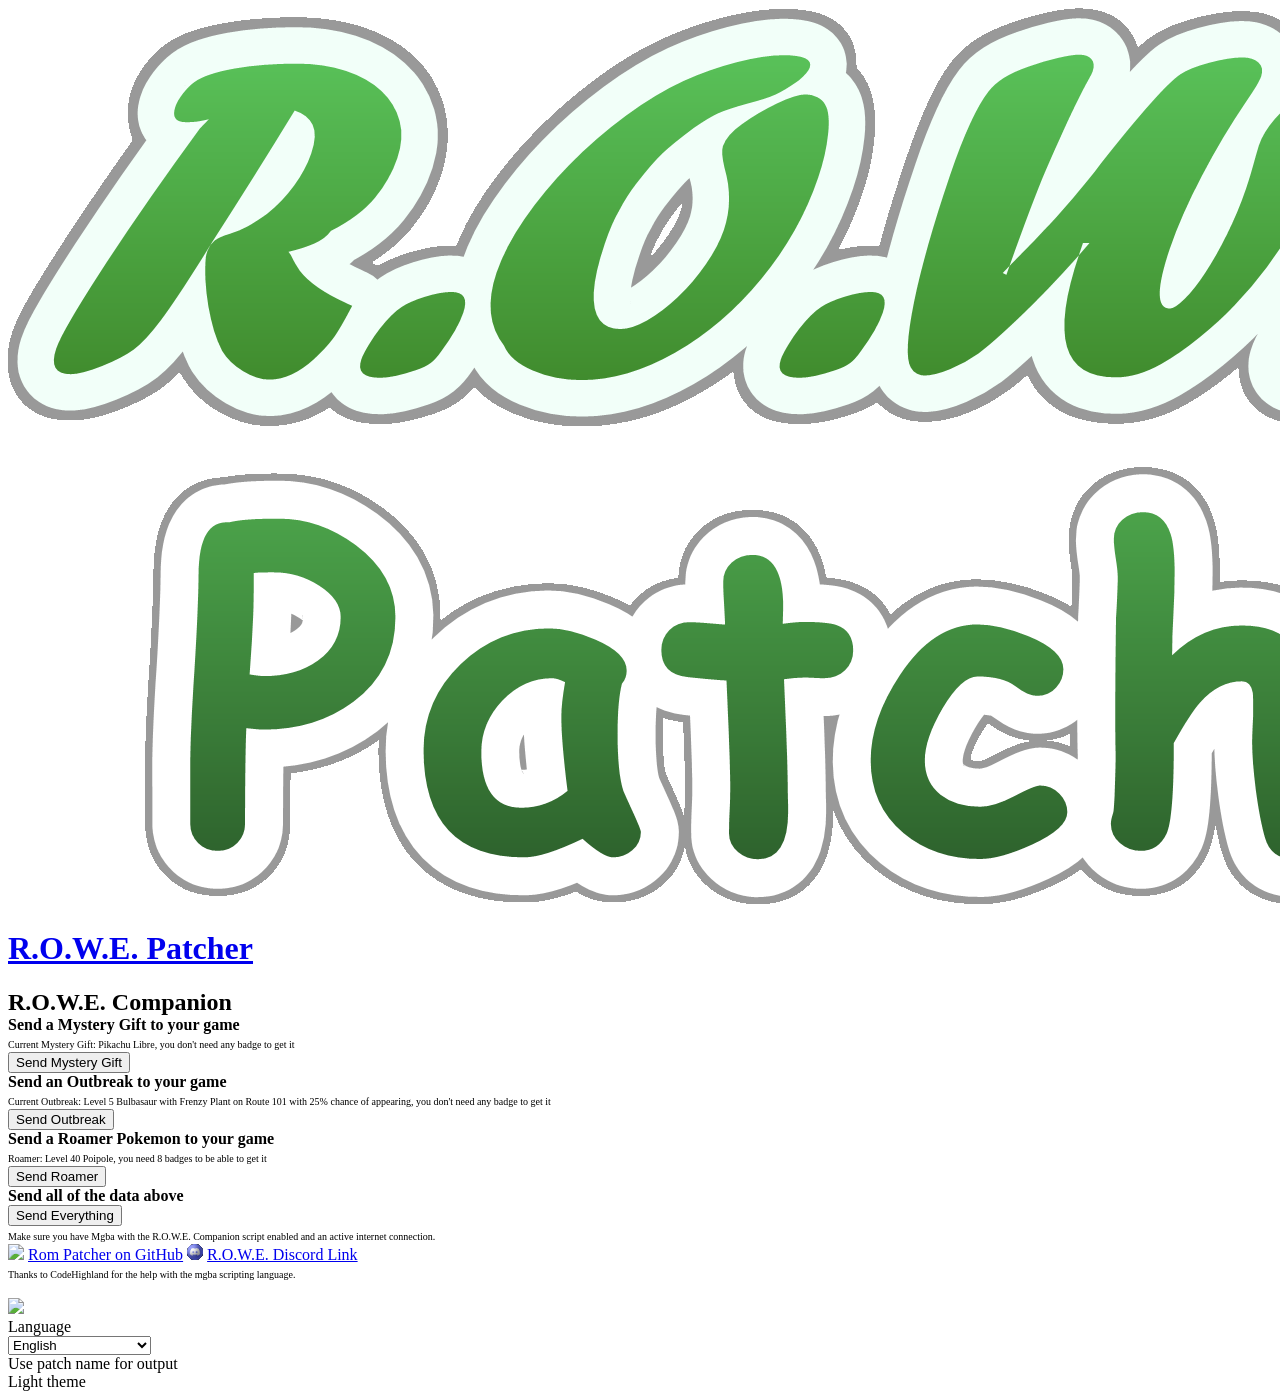
==== companion.html @ 6e7fcacf "space fixes" ====
<!DOCTYPE html>
<html translate="no">
<head>
	<title>Mystery Gift - R.O.W.E. Patcher</title>
	<meta http-equiv="content-Type" content="text/html; charset=UTF-8"/>
	<meta name="description" content="An online web-based ROM patcher. Supported formats: IPS, BPS, UPS, APS, RUP, PPF and xdelta."/>
	<meta name="keywords" content="ips,ups,aps,bps,rup,ninja,ppf,xdelta,patcher,online,html5,web,rom,patch,hack,translation"/>
	<meta name="viewport" content="width=device-width, initial-scale=1.0, maximum-scale=1.0, user-scalable=0"/>
	<link rel="manifest" href="./manifest.json"/>
	<link rel="shortcut icon" href="./style/app_icon_16.png" type="image/png" sizes="16x16"/>
	<link rel="shortcut icon" href="./style/app_icon_192.png" type="image/png" sizes="192x192"/>
	<!-- iOS icons -->
	<link rel="apple-touch-icon" sizes="57x57" href="./style/app_icon_114.png" />
	<link rel="apple-touch-icon" sizes="114x114" href="./style/app_icon_114.png" />
	<link rel="apple-touch-icon" sizes="72x72" href="./style/app_icon_144.png" />
	<link rel="apple-touch-icon" sizes="144x144" href="./style/app_icon_144.png" />
	<link rel="apple-touch-icon" href="./style/app_icon_192.png" />

	<!-- cache -->
	<meta http-equiv="Cache-Control" content="no-cache, no-store, must-revalidate" />
	<meta http-equiv="Pragma" content="no-cache" />
	<meta http-equiv="Expires" content="0" />

	<!-- social network metatags -->	
	<meta name="twitter:site" content="@marc_robledo">
	<meta name="twitter:creator" content="@marc_robledo">
	<meta name="twitter:domain" content="marcrobledo.com">
	<meta property="og:title" content="Rom Patcher JS">
	<meta name="twitter:title" content="Rom Patcher JS">
	<meta name="twitter:description" content="An online web-based ROM patcher. Supported formats: IPS, BPS, UPS, APS, RUP, PPF and xdelta.">
	<meta property="og:image" content="https://www.marcrobledo.com/RomPatcher.js/style/thumbnail.jpg">
	<meta name="twitter:image" content="https://www.marcrobledo.com/RomPatcher.js/style/thumbnail.jpg">
	<meta name="twitter:card" content="photo">

	<link type="text/css" rel="stylesheet" href="./style/RomPatcher.css" media="all"/>
	<script type="text/javascript" src="./js/zip.js/zip.js"></script>
</head>
<body><div id="column">


<!-- HEADER -->
<a href="./index.html">
	<header><img src="./style/rowe_patcher.png"/><h1>R.O.W.E. Patcher</h1></header>
</a>

<!-- APP -->
<div id="wrapper">
	<div id="tab0" class="tab">
		<font size="5"><strong>R.O.W.E. Companion</strong></font></br>
		<font size="3"><strong>Send a Mystery Gift to your game</strong></font></br>
		<font size="1">Current Mystery Gift: Pikachu Libre, you don't need any badge to get it</font></br>
		<button type="button" onclick="SendMysteryGiftData()">Send Mystery Gift</button></br>
		<font size="3"><strong>Send an Outbreak to your game</strong></font></br>
		<font size="1">Current Outbreak: Level 5 Bulbasaur with Frenzy Plant on Route 101 with 25% chance of appearing, you don't need any badge to get it</font></br>
		<button type="button" onclick="SendOutbreakData()">Send Outbreak</button></br>
		<font size="3"><strong>Send a Roamer Pokemon to your game</strong></font></br>
		<font size="1">Roamer: Level 40 Poipole, you need 8 badges to be able to get it</font></br>
		<button type="button" onclick="SendRoamerData()">Send Roamer</button></br>
		<font size="3"><strong>Send all of the data above</strong></font></br>
		<button type="button" onclick="SendEverything()">Send Everything</button></br>
		<font size="1">Make sure you have Mgba with the R.O.W.E. Companion script enabled and an active internet connection.</font>
	</div>
	
	<script>
		url_message = "ws://127.0.0.1:8888/"
		// Mystery Gift
		mysterygiftnumber = 13
		mystery_message   = "mysterygift"+mysterygiftnumber+"receivedmysterygift"
		// Outbreak
		outbreak_species     = 1   // Bulbasaur
		outbreak_mapNum      = 16  // Route 101
		outbreak_mapGroup    = 0   //
		outbreak_move        = 338 // Frenzy Plant
		outbreak_probability = 25  // 10% chances
		outbreak_level       = 5   // scaled level
		outbreak_badges      = 0   // No Badges needed
		outbreak_message     = "outbreakspecies"+outbreak_species+"outbreakmapnum"+outbreak_mapNum+"outbreakmapgroup"+outbreak_mapGroup+"outbreakmove1"+outbreak_move+"outbreakprobability"+outbreak_probability+"outbreaklevel"+outbreak_level+"outbreakbadges"+outbreak_badges+"receivedoutbreak"
		// Roamer
		roamer_species     = 803 // Poipole
		roamer_num         = 1   // First Roamer
		roamer_level       = 40  // Level 45
		roamer_badges      = 8   // 8 Badges needed
		roamer_message     = "roamerspecies"+roamer_species+"roamerlevel"+roamer_level+"roamernum"+roamer_num+"roamerbadges"+roamer_badges+"receivedroamer"

        function SendMysteryGiftData() {
			if ("WebSocket" in window) {
				var socket = new WebSocket(url);
				url = url_message+mystery_message;
				var socket = new WebSocket(url);
				socket.close();
				alert("The Mystery Gift was successfully sent!");
			} else {
				// The browser doesn't support WebSocket
				alert("Your Browser is not supported try another one!");
			}
        }
		function SendOutbreakData() {
			if ("WebSocket" in window) {
				//Outbreak Data
				url = url_message+outbreak_message;
				var socket = new WebSocket(url);
				socket.close();
				alert("The Outbreak data was successfully sent!");
			} else {
				// The browser doesn't support WebSocket
				alert("Your Browser is not supported try another one!");
			}
		}
		function SendRoamerData() {
			if ("WebSocket" in window) {
				//Roamer Data
				url = url_message+roamer_message;
				var socket = new WebSocket(url);
				socket.close();
				alert("The Roamer data was successfully sent!");
			} else {
				// The browser doesn't support WebSocket
				alert("Your Browser is not supported try another one!");
			}
        }
		function SendEverything() {
			if ("WebSocket" in window) {
				//Send Everything for people with wonky firewalls
				url = url_message+mystery_message+roamer_message+outbreak_message;
				var socket = new WebSocket(url);
				socket.close();
				alert("Everything was successfully sent!");
			} else {
				// The browser doesn't support WebSocket
				alert("Your Browser is not supported try another one!");
			}
        }
    </script>
</div>


<!-- FOOTER -->
<footer>
	<img src="style/icon_github.svg" class="icon github" /> <a href="https://github.com/marcrobledo/RomPatcher.js/" target="_blank">Rom Patcher on GitHub</a>
	<img src="style/discord_icon.png" class="icon discord" /> <a href="https://discord.gg/dsfgNP4b9a" target="_blank" rel="nofollow">R.O.W.E. Discord Link</a><br>
	<font size="1">Thanks to CodeHighland for the help with the mgba scripting language.</font>
</footer>

</div>


<!-- SETTINGS DIALOG -->
<div id="dialog-backdrop">
	<div id="zip-dialog" class="dialog">
		<div id="zip-dialog-message" class="text-center"></div>
		<ul id="zip-dialog-file-list"></ul>
	</div>

	<div id="settings-dialog" class="dialog">
		<div class="text-right m-b"><img id="settings-close-dialog" src="style/icon_close.svg" /></div>

		<div class="row m-b">
			<div class="leftcol"><label for="select-language">Language</label></div>
			<div class="rightcol text-right">
				<select id="select-language" class="enabled w100">
					<option value="en">English</option>
					<option value="fr">Français</option>
					<option value="de">Deutsch</option>
					<option value="es">Español</option>
					<option value="nl">Nederlands</option>
					<option value="sv">Svenska</option>
					<option value="ca">Català</option>
					<option value="ca-va">Valencià</option>
					<option value="pt-br">Português Brasileiro</option>
					<option value="ru">Russian</option>
					<option value="ja">日本語</option>
					<option value="zh-cn">中文（简体）</option>
				</select>
			</div>
		</div>

		<div class="row m-b">
			<div class="leftcol-lg"><label data-localize="alternate_output_name">Use patch name for output</label></div>
			<div class="rightcol-lg text-right"><span id="switch-output-name" class="switch enabled"></span></div>
		</div>

		<div class="row m-b">
			<div class="leftcol-lg"><label data-localize="light_theme">Light theme</label></div>
			<div class="rightcol-lg text-right"><span id="switch-theme" class="switch disabled"></span></div>
		</div>
	</div>
</div>
</body></html>
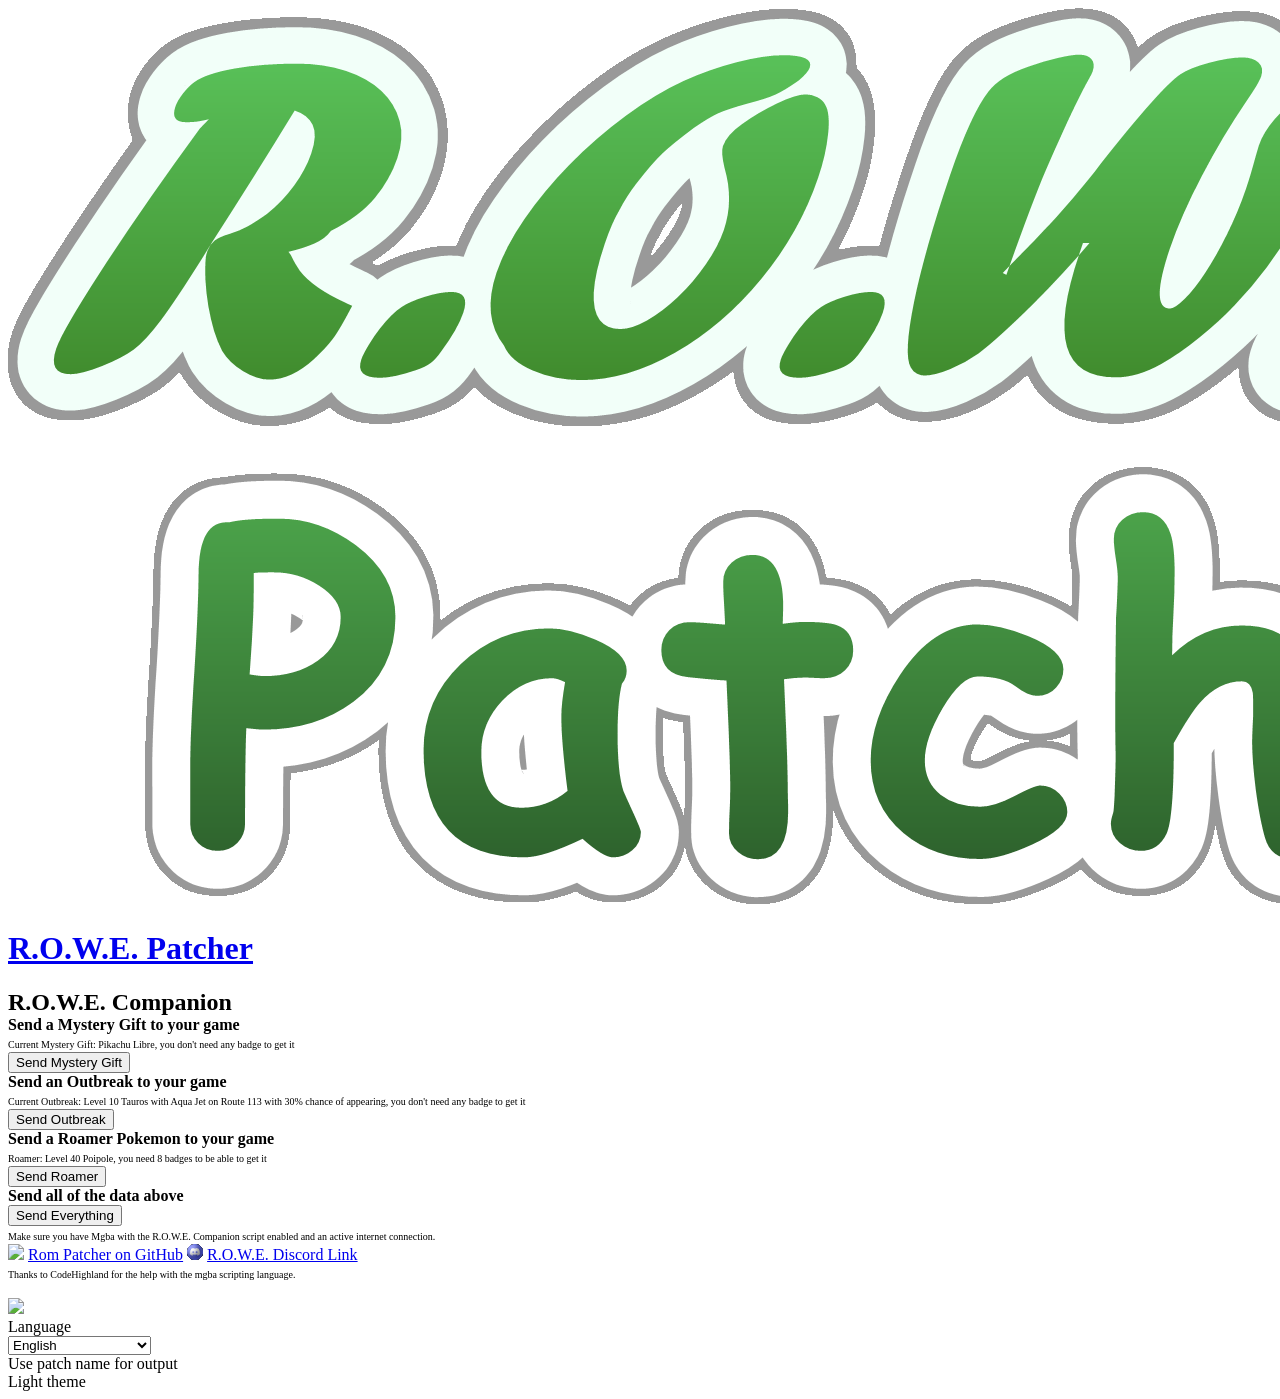
==== commit e9ecbf50: "New Outbreak" ====
--- a/companion.html
+++ b/companion.html
@@ -51,7 +51,7 @@
 		<font size="1">Current Mystery Gift: Pikachu Libre, you don't need any badge to get it</font></br>
 		<button type="button" onclick="SendMysteryGiftData()">Send Mystery Gift</button></br>
 		<font size="3"><strong>Send an Outbreak to your game</strong></font></br>
-		<font size="1">Current Outbreak: Level 5 Bulbasaur with Frenzy Plant on Route 101 with 25% chance of appearing, you don't need any badge to get it</font></br>
+		<font size="1">Current Outbreak: Level 10 Tauros with Aqua Jet on Route 113 with 30% chance of appearing, you don't need any badge to get it</font></br>
 		<button type="button" onclick="SendOutbreakData()">Send Outbreak</button></br>
 		<font size="3"><strong>Send a Roamer Pokemon to your game</strong></font></br>
 		<font size="1">Roamer: Level 40 Poipole, you need 8 badges to be able to get it</font></br>
@@ -67,12 +67,12 @@
 		mysterygiftnumber = 13
 		mystery_message   = "mysterygift"+mysterygiftnumber+"receivedmysterygift"
 		// Outbreak
-		outbreak_species     = 1   // Bulbasaur
-		outbreak_mapNum      = 16  // Route 101
+		outbreak_species     = 128 // Tauros
+		outbreak_mapNum      = 28  // Route 113
 		outbreak_mapGroup    = 0   //
-		outbreak_move        = 338 // Frenzy Plant
-		outbreak_probability = 25  // 10% chances
-		outbreak_level       = 5   // scaled level
+		outbreak_move        = 453 // Aqua Jet
+		outbreak_probability = 30  // 30% chances
+		outbreak_level       = 10  // scaled level
 		outbreak_badges      = 0   // No Badges needed
 		outbreak_message     = "outbreakspecies"+outbreak_species+"outbreakmapnum"+outbreak_mapNum+"outbreakmapgroup"+outbreak_mapGroup+"outbreakmove1"+outbreak_move+"outbreakprobability"+outbreak_probability+"outbreaklevel"+outbreak_level+"outbreakbadges"+outbreak_badges+"receivedoutbreak"
 		// Roamer
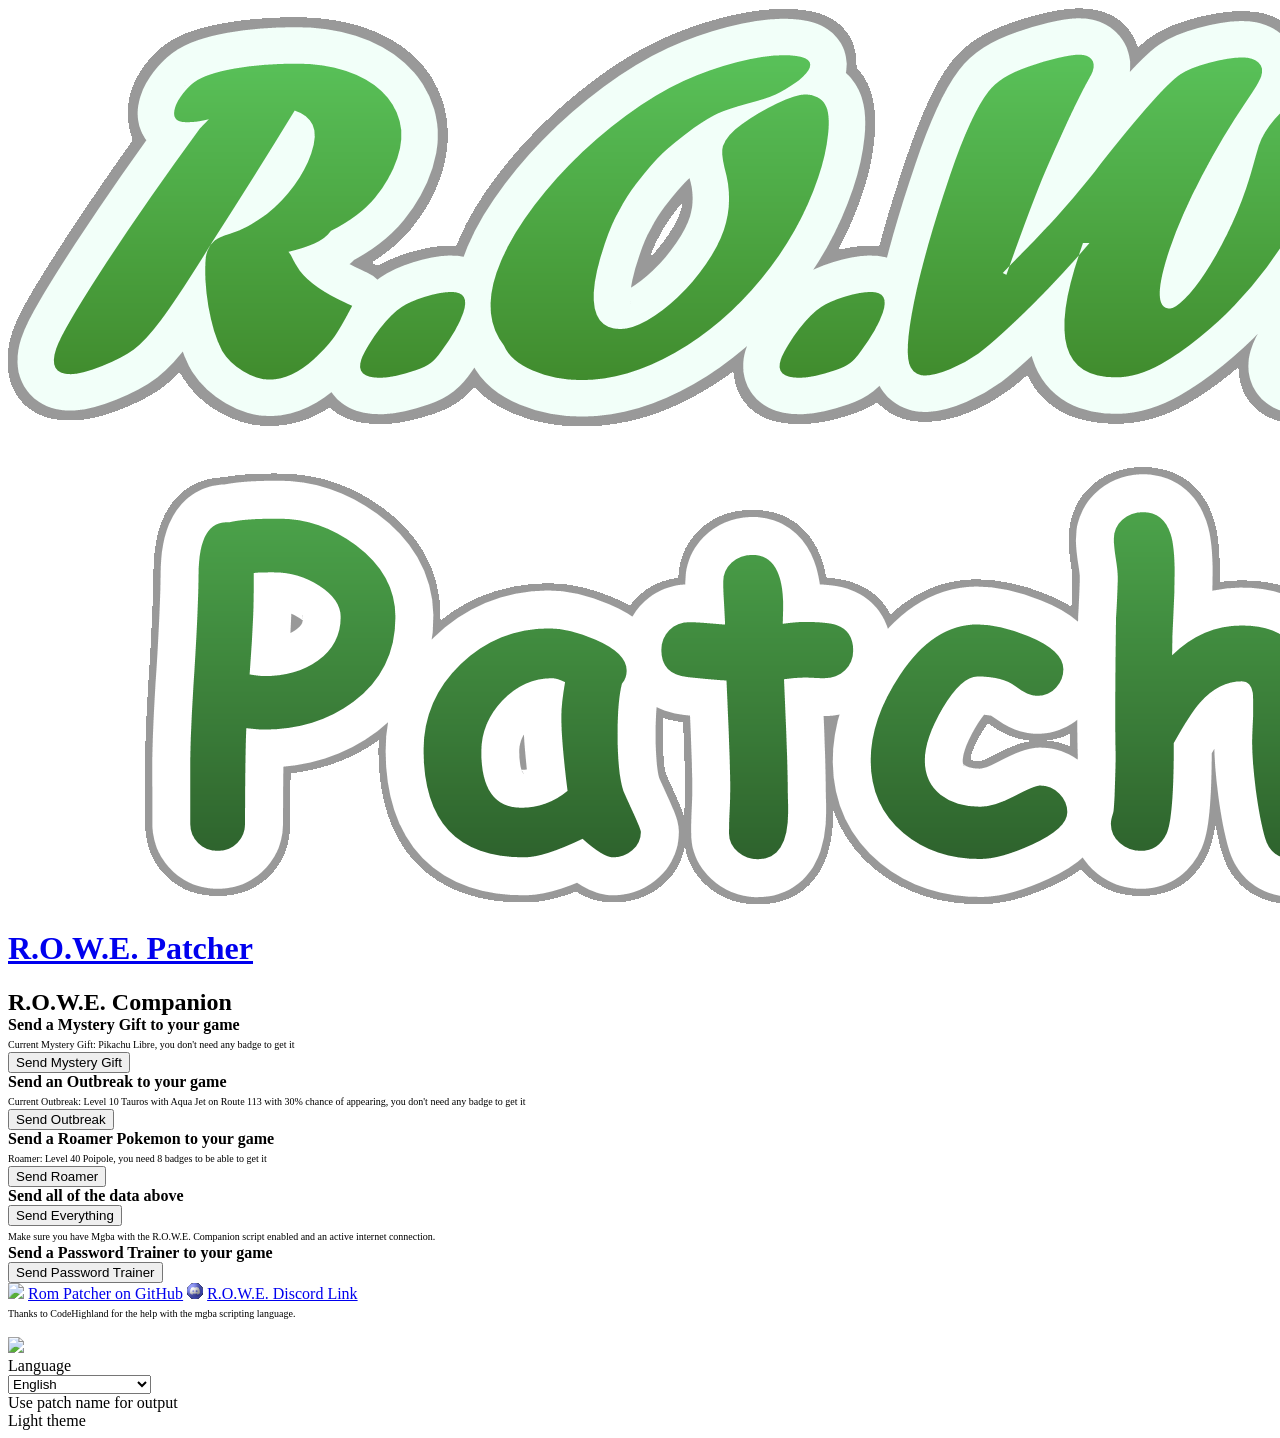
==== commit 1e5be477: "Update 1.9.2 beta + Companion 1.2 update" ====
--- a/companion.html
+++ b/companion.html
@@ -58,7 +58,9 @@
 		<button type="button" onclick="SendRoamerData()">Send Roamer</button></br>
 		<font size="3"><strong>Send all of the data above</strong></font></br>
 		<button type="button" onclick="SendEverything()">Send Everything</button></br>
-		<font size="1">Make sure you have Mgba with the R.O.W.E. Companion script enabled and an active internet connection.</font>
+		<font size="1">Make sure you have Mgba with the R.O.W.E. Companion script enabled and an active internet connection.</font></br>
+		<font size="3"><strong>Send a Password Trainer to your game</strong></font></br>
+		<button type="button" onclick="SendPasswordTrainerData()">Send Password Trainer</button></br>
 	</div>
 	
 	<script>
@@ -118,6 +120,102 @@
 				alert("Your Browser is not supported try another one!");
 			}
         }
+		function SendPasswordTrainerData() {
+		if ("WebSocket" in window) {
+			//Trainer Data
+			let trainerpassword     = prompt("Please enter the password", "Trainer Password");
+			var fulltrainerpassword = trainerpassword.split('-');
+			var trainerpassword1    = fulltrainerpassword[0];
+			var trainerpassword2    = fulltrainerpassword[1];
+			var trainerpassword3    = fulltrainerpassword[2];
+			var trainerpassword4    = fulltrainerpassword[3];
+			var trainerpassword5    = fulltrainerpassword[4];
+			var trainerpassword6    = fulltrainerpassword[5];
+			var trainerpassword7    = fulltrainerpassword[6];
+			var trainerpassword8    = fulltrainerpassword[7];
+			var trainerpassword9    = fulltrainerpassword[8];
+			var trainerpassword10   = fulltrainerpassword[9];
+			var trainerpassword11   = fulltrainerpassword[10];
+			var trainerpassword12   = fulltrainerpassword[11];
+			var trainerpassword13   = fulltrainerpassword[12];
+			var trainerpassword14   = fulltrainerpassword[13];
+			var trainerpassword15   = fulltrainerpassword[14];
+			var trainerpassword16   = fulltrainerpassword[15];
+			var trainerpassword17   = fulltrainerpassword[16];
+			var trainerpassword18   = fulltrainerpassword[17];
+			var trainerpassword19   = fulltrainerpassword[18];
+			var trainerpassword20   = fulltrainerpassword[19];
+			var trainerpassword21   = fulltrainerpassword[20];
+			var trainerpassword22   = fulltrainerpassword[21];
+			var trainerpassword23   = fulltrainerpassword[22];
+			var trainerpassword24   = fulltrainerpassword[23];
+			var trainerpassword25   = fulltrainerpassword[24];
+			var trainerpassword26   = fulltrainerpassword[25];
+			var trainerpassword27   = fulltrainerpassword[26];
+			var trainerpassword28   = fulltrainerpassword[27];
+			var trainerpassword29   = fulltrainerpassword[28];
+			var trainerpassword30   = fulltrainerpassword[29];
+			var trainerpassword31   = fulltrainerpassword[30];
+			var trainerpassword32   = fulltrainerpassword[31];
+			var trainerpassword33   = fulltrainerpassword[32];
+			var trainerpassword34   = fulltrainerpassword[33];
+			var trainerpassword35   = fulltrainerpassword[34];
+			var trainerpassword36   = fulltrainerpassword[35];
+			var trainerpassword37   = fulltrainerpassword[36];
+			var trainerpassword38   = fulltrainerpassword[37];
+			var trainerpassword39   = fulltrainerpassword[38];
+			if (trainerpassword1 != null) {
+				trainerpassword_message = 
+				"psswdval1trainer"+trainerpassword1+
+				"psswdval2trainer"+trainerpassword2+
+				"psswdval3trainer"+trainerpassword3+
+				"psswdval4trainer"+trainerpassword4+
+				"psswdval5trainer"+trainerpassword5+
+				"psswdval6trainer"+trainerpassword6+
+				"psswdval7trainer"+trainerpassword7+
+				"psswdval8trainer"+trainerpassword8+
+				"psswdval9trainer"+trainerpassword9+
+				"psswdval10trainer"+trainerpassword10+
+				"psswdval11trainer"+trainerpassword11+
+				"psswdval12trainer"+trainerpassword12+
+				"psswdval13trainer"+trainerpassword13+
+				"psswdval14trainer"+trainerpassword14+
+				"psswdval15trainer"+trainerpassword15+
+				"psswdval16trainer"+trainerpassword16+
+				"psswdval17trainer"+trainerpassword17+
+				"psswdval18trainer"+trainerpassword18+
+				"psswdval19trainer"+trainerpassword19+
+				"psswdval20trainer"+trainerpassword20+
+				"psswdval21trainer"+trainerpassword21+
+				"psswdval22trainer"+trainerpassword22+
+				"psswdval23trainer"+trainerpassword23+
+				"psswdval24trainer"+trainerpassword24+
+				"psswdval25trainer"+trainerpassword25+
+				"psswdval26trainer"+trainerpassword26+
+				"psswdval27trainer"+trainerpassword27+
+				"psswdval28trainer"+trainerpassword28+
+				"psswdval29trainer"+trainerpassword29+
+				"psswdval30trainer"+trainerpassword30+
+				"psswdval31trainer"+trainerpassword31+
+				"psswdval32trainer"+trainerpassword32+
+				"psswdval33trainer"+trainerpassword33+
+				"psswdval34trainer"+trainerpassword34+
+				"psswdval35trainer"+trainerpassword35+
+				"psswdval36trainer"+trainerpassword36+
+				"psswdval37trainer"+trainerpassword37+
+				"psswdval38trainer"+trainerpassword38+
+				"psswdval39trainer"+trainerpassword39+
+				"receivedtrainerpassword"
+				url = url_message+trainerpassword_message;
+				var socket = new WebSocket(url);
+				socket.close();
+				alert("The Trainer data was successfully sent!");
+			}
+			} else {
+				// The browser doesn't support WebSocket
+				alert("Your Browser is not supported try another one!");
+			}
+		}
 		function SendEverything() {
 			if ("WebSocket" in window) {
 				//Send Everything for people with wonky firewalls
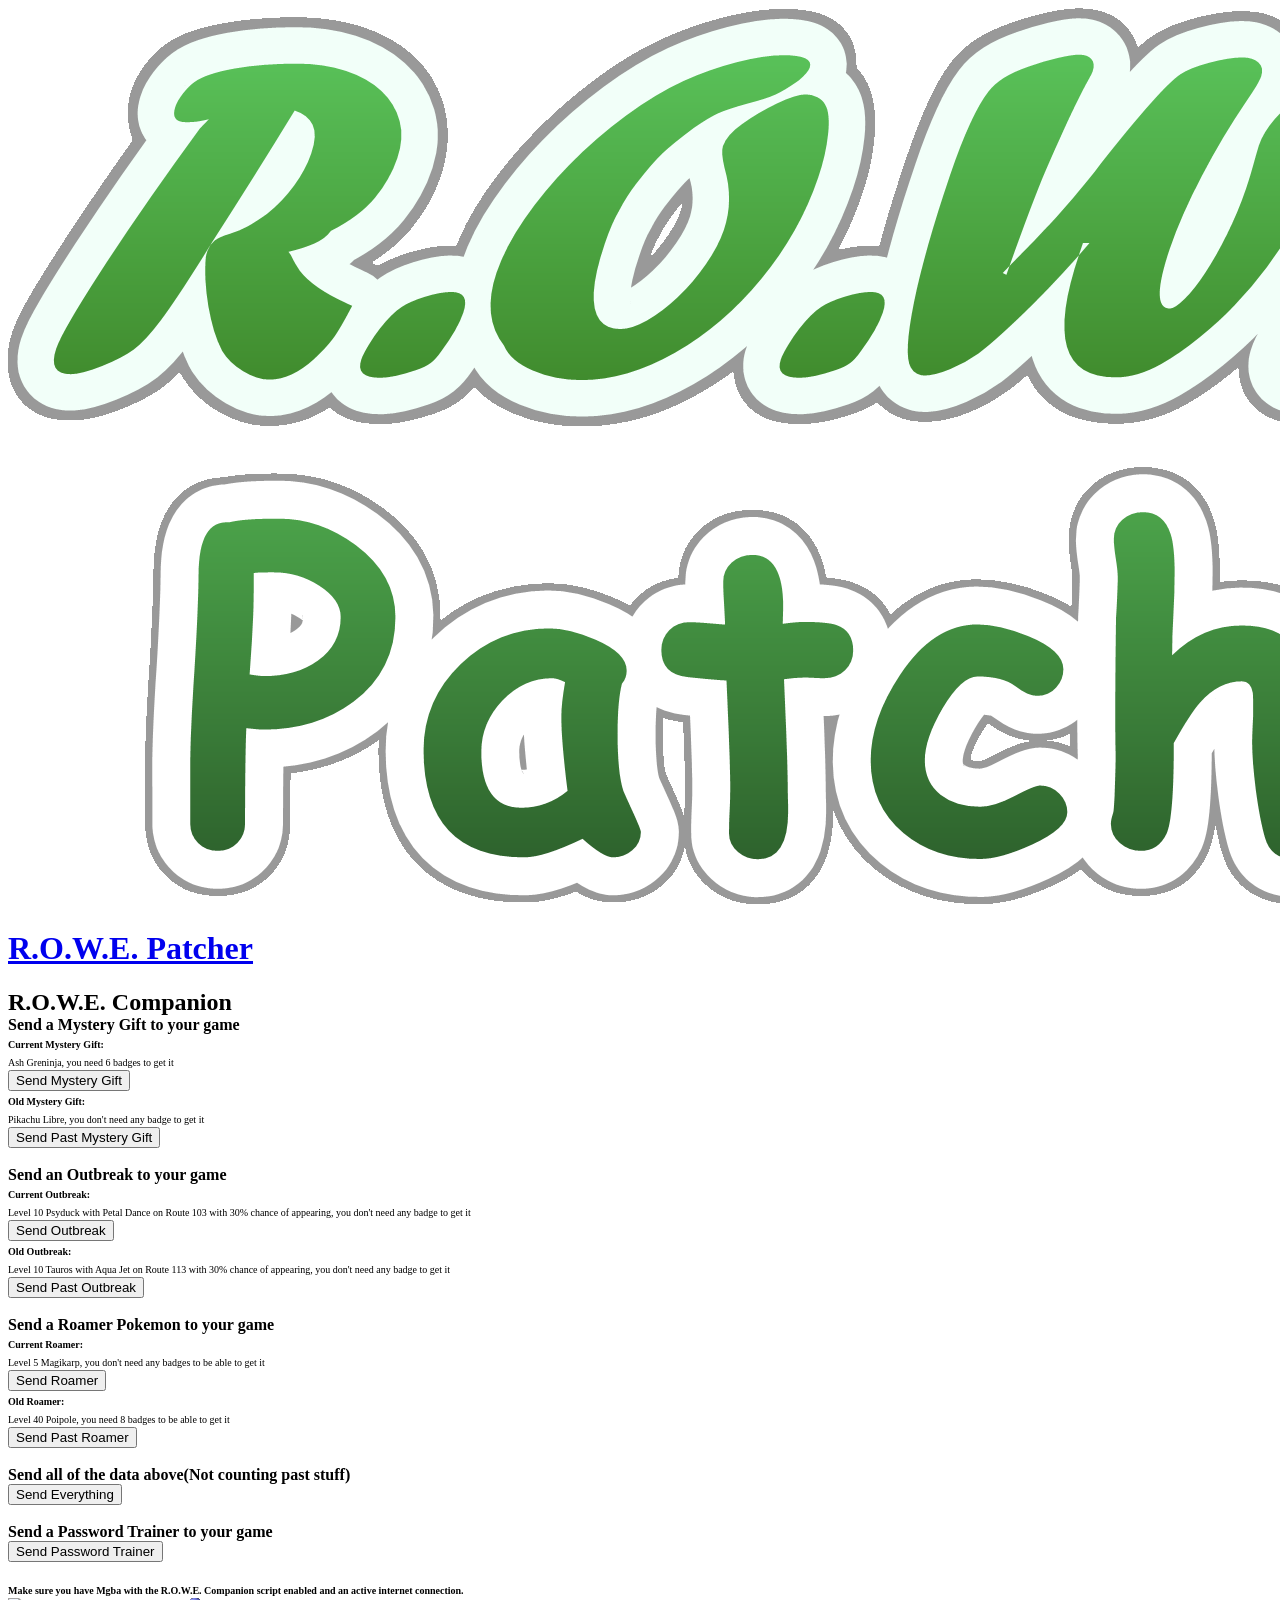
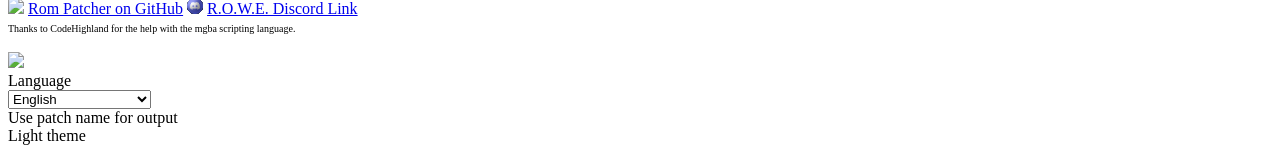
==== commit a6cb9c67: "Updates" ====
--- a/companion.html
+++ b/companion.html
@@ -47,47 +47,105 @@
 <div id="wrapper">
 	<div id="tab0" class="tab">
 		<font size="5"><strong>R.O.W.E. Companion</strong></font></br>
+		<!-- Mystery Gift -->
 		<font size="3"><strong>Send a Mystery Gift to your game</strong></font></br>
-		<font size="1">Current Mystery Gift: Pikachu Libre, you don't need any badge to get it</font></br>
+		<font size="1"><strong>Current Mystery Gift:</strong></font></br>
+		<font size="1">Ash Greninja, you need 6 badges to get it</font></br>
 		<button type="button" onclick="SendMysteryGiftData()">Send Mystery Gift</button></br>
+		<font size="1"><strong>Old Mystery Gift:</strong></font></br>
+		<font size="1">Pikachu Libre, you don't need any badge to get it</font></br>
+		<button type="button" onclick="SendOldMysteryGiftData()">Send Past Mystery Gift</button></br>
+		</br>
+		<!-- Outbreak -->
 		<font size="3"><strong>Send an Outbreak to your game</strong></font></br>
-		<font size="1">Current Outbreak: Level 10 Tauros with Aqua Jet on Route 113 with 30% chance of appearing, you don't need any badge to get it</font></br>
+		<font size="1"><strong>Current Outbreak:</strong></font></br>
+		<font size="1">Level 10 Psyduck with Petal Dance on Route 103 with 30% chance of appearing, you don't need any badge to get it</font></br>
 		<button type="button" onclick="SendOutbreakData()">Send Outbreak</button></br>
+		<font size="1"><strong>Old Outbreak:</strong></font></br>
+		<font size="1">Level 10 Tauros with Aqua Jet on Route 113 with 30% chance of appearing, you don't need any badge to get it</font></br>
+		<button type="button" onclick="SendOldOutbreakData()">Send Past Outbreak</button></br>
+		</br>
+		<!-- Roamers -->
 		<font size="3"><strong>Send a Roamer Pokemon to your game</strong></font></br>
-		<font size="1">Roamer: Level 40 Poipole, you need 8 badges to be able to get it</font></br>
+		<font size="1"><strong>Current Roamer:</strong></font></br>
+		<font size="1">Level 5 Magikarp, you don't need any badges to be able to get it</font></br>
 		<button type="button" onclick="SendRoamerData()">Send Roamer</button></br>
-		<font size="3"><strong>Send all of the data above</strong></font></br>
+		<font size="1"><strong>Old Roamer:</strong></font></br>
+		<font size="1">Level 40 Poipole, you need 8 badges to be able to get it</font></br>
+		<button type="button" onclick="SendOldRoamerData()">Send Past Roamer</button></br>
+		</br>
+		<!-- All the data -->
+		<font size="3"><strong>Send all of the data above(Not counting past stuff)</strong></font></br>
 		<button type="button" onclick="SendEverything()">Send Everything</button></br>
-		<font size="1">Make sure you have Mgba with the R.O.W.E. Companion script enabled and an active internet connection.</font></br>
+		</br>
+		<!-- Password Stuff -->
 		<font size="3"><strong>Send a Password Trainer to your game</strong></font></br>
 		<button type="button" onclick="SendPasswordTrainerData()">Send Password Trainer</button></br>
+		<!-- Disclaimer Stuff -->
+		</br>
+		<font size="1"><strong>Make sure you have Mgba with the R.O.W.E. Companion script enabled and an active internet connection.</strong></font></br>
 	</div>
 	
 	<script>
 		url_message = "ws://127.0.0.1:8888/"
 		// Mystery Gift
-		mysterygiftnumber = 13
+		mysterygiftnumber = 2 //Greninja
 		mystery_message   = "mysterygift"+mysterygiftnumber+"receivedmysterygift"
+		
+		// Mystery Gift Old
+		old_mysterygiftnumber = 13 //Cosplay Pikachu
+		old_mystery_message   = "mysterygift"+old_mysterygiftnumber+"receivedmysterygift"
+		
 		// Outbreak
-		outbreak_species     = 128 // Tauros
-		outbreak_mapNum      = 28  // Route 113
+		outbreak_species     = 21  // Psyduck
+		outbreak_mapNum      = 18  // Route 103
 		outbreak_mapGroup    = 0   //
-		outbreak_move        = 453 // Aqua Jet
+		outbreak_move        = 80  // Petal Dance
 		outbreak_probability = 30  // 30% chances
-		outbreak_level       = 10  // scaled level
+		outbreak_level       = 10  // Level 10
 		outbreak_badges      = 0   // No Badges needed
 		outbreak_message     = "outbreakspecies"+outbreak_species+"outbreakmapnum"+outbreak_mapNum+"outbreakmapgroup"+outbreak_mapGroup+"outbreakmove1"+outbreak_move+"outbreakprobability"+outbreak_probability+"outbreaklevel"+outbreak_level+"outbreakbadges"+outbreak_badges+"receivedoutbreak"
+		
+		// Outbreak Old
+		old_outbreak_species     = 128 // Tauros
+		old_outbreak_mapNum      = 28  // Route 113
+		old_outbreak_mapGroup    = 0   //
+		old_outbreak_move        = 453 // Aqua Jet
+		old_outbreak_probability = 30  // 30% chances
+		old_outbreak_level       = 10  // Level 10
+		old_outbreak_badges      = 0   // No Badges needed
+		old_outbreak_message     = "outbreakspecies"+old_outbreak_species+"outbreakmapnum"+old_outbreak_mapNum+"outbreakmapgroup"+old_outbreak_mapGroup+"outbreakmove1"+old_outbreak_move+"outbreakprobability"+old_outbreak_probability+"outbreaklevel"+old_outbreak_level+"outbreakbadges"+old_outbreak_badges+"receivedoutbreak"
+		
 		// Roamer
-		roamer_species     = 803 // Poipole
-		roamer_num         = 1   // First Roamer
-		roamer_level       = 40  // Level 45
-		roamer_badges      = 8   // 8 Badges needed
+		roamer_species     = 129 // Magikarp
+		roamer_num         = 2   // Second Roamer
+		roamer_level       = 5   // Level 5
+		roamer_badges      = 0   // 0 Badges needed
 		roamer_message     = "roamerspecies"+roamer_species+"roamerlevel"+roamer_level+"roamernum"+roamer_num+"roamerbadges"+roamer_badges+"receivedroamer"
 
+		// Roamer Old
+		old_roamer_species     = 803 // Poipole
+		old_roamer_num         = 1   // First Roamer
+		old_roamer_level       = 40  // Level 40
+		old_roamer_badges      = 8   // 8 Badges needed
+		old_roamer_message     = "roamerspecies"+old_roamer_species+"roamerlevel"+old_roamer_level+"roamernum"+old_roamer_num+"roamerbadges"+old_roamer_badges+"receivedroamer"
+
         function SendMysteryGiftData() {
 			if ("WebSocket" in window) {
 				var socket = new WebSocket(url);
 				url = url_message+mystery_message;
+				var socket = new WebSocket(url);
+				socket.close();
+				alert("The Mystery Gift was successfully sent!");
+			} else {
+				// The browser doesn't support WebSocket
+				alert("Your Browser is not supported try another one!");
+			}
+        }
+		function SendOldMysteryGiftData() {
+			if ("WebSocket" in window) {
+				var socket = new WebSocket(url);
+				url = url_message+old_mystery_message;
 				var socket = new WebSocket(url);
 				socket.close();
 				alert("The Mystery Gift was successfully sent!");
@@ -108,10 +166,34 @@
 				alert("Your Browser is not supported try another one!");
 			}
 		}
+		function SendOldOutbreakData() {
+			if ("WebSocket" in window) {
+				//Outbreak Data
+				url = url_message+old_outbreak_message;
+				var socket = new WebSocket(url);
+				socket.close();
+				alert("The Outbreak data was successfully sent!");
+			} else {
+				// The browser doesn't support WebSocket
+				alert("Your Browser is not supported try another one!");
+			}
+		}
 		function SendRoamerData() {
 			if ("WebSocket" in window) {
 				//Roamer Data
 				url = url_message+roamer_message;
+				var socket = new WebSocket(url);
+				socket.close();
+				alert("The Roamer data was successfully sent!");
+			} else {
+				// The browser doesn't support WebSocket
+				alert("Your Browser is not supported try another one!");
+			}
+        }
+		function SendOldRoamerData() {
+			if ("WebSocket" in window) {
+				//Roamer Data
+				url = url_message+old_roamer_message;
 				var socket = new WebSocket(url);
 				socket.close();
 				alert("The Roamer data was successfully sent!");
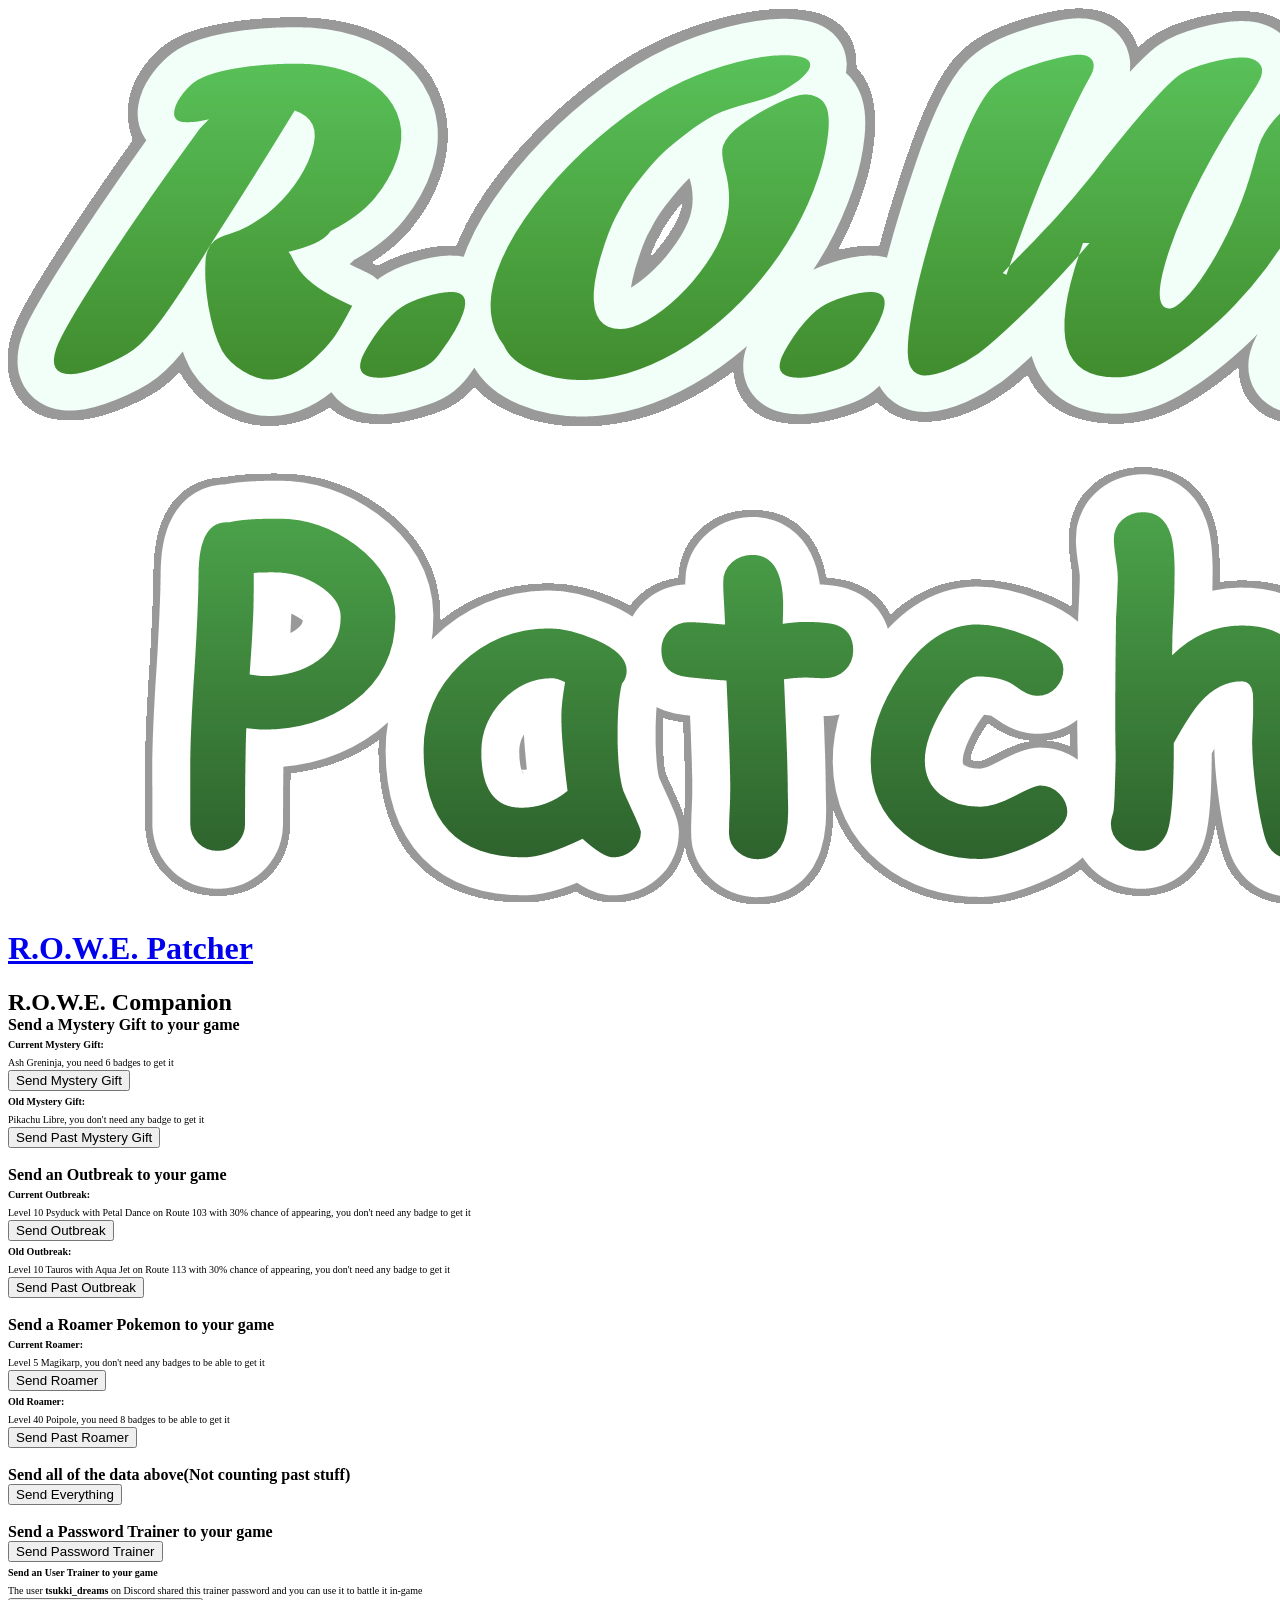
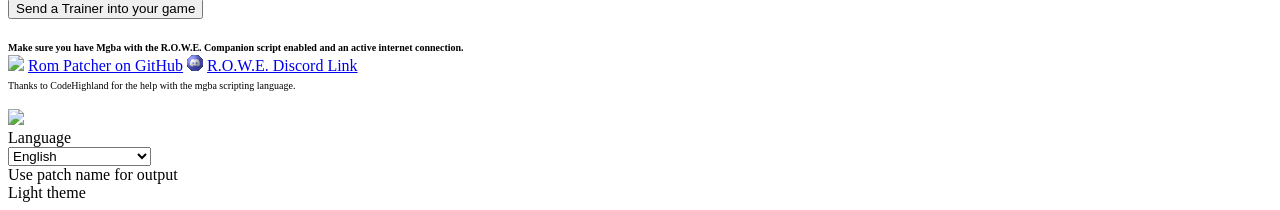
==== commit 059e95c9: "Update companion.html" ====
--- a/companion.html
+++ b/companion.html
@@ -81,6 +81,11 @@
 		<!-- Password Stuff -->
 		<font size="3"><strong>Send a Password Trainer to your game</strong></font></br>
 		<button type="button" onclick="SendPasswordTrainerData()">Send Password Trainer</button></br>
+		
+		<font size="1"><strong>Send an User Trainer to your game</strong></font></br>
+		<font size="1">The user <strong>tsukki_dreams</strong> on Discord shared this trainer password and you can use it to battle it in-game</font></br>
+		<button type="button" onclick="SendUserPasswordTrainerData()">Send a Trainer into your game</button></br>
+		
 		<!-- Disclaimer Stuff -->
 		</br>
 		<font size="1"><strong>Make sure you have Mgba with the R.O.W.E. Companion script enabled and an active internet connection.</strong></font></br>
@@ -202,6 +207,7 @@
 				alert("Your Browser is not supported try another one!");
 			}
         }
+		
 		function SendPasswordTrainerData() {
 		if ("WebSocket" in window) {
 			//Trainer Data
@@ -297,6 +303,101 @@
 				// The browser doesn't support WebSocket
 				alert("Your Browser is not supported try another one!");
 			}
+		function SendUserPasswordTrainerData() {
+		if ("WebSocket" in window) {
+			//Trainer Data
+			let trainerpassword     = "[base64]";
+			var fulltrainerpassword = trainerpassword.split('-');
+			var trainerpassword1    = fulltrainerpassword[0];
+			var trainerpassword2    = fulltrainerpassword[1];
+			var trainerpassword3    = fulltrainerpassword[2];
+			var trainerpassword4    = fulltrainerpassword[3];
+			var trainerpassword5    = fulltrainerpassword[4];
+			var trainerpassword6    = fulltrainerpassword[5];
+			var trainerpassword7    = fulltrainerpassword[6];
+			var trainerpassword8    = fulltrainerpassword[7];
+			var trainerpassword9    = fulltrainerpassword[8];
+			var trainerpassword10   = fulltrainerpassword[9];
+			var trainerpassword11   = fulltrainerpassword[10];
+			var trainerpassword12   = fulltrainerpassword[11];
+			var trainerpassword13   = fulltrainerpassword[12];
+			var trainerpassword14   = fulltrainerpassword[13];
+			var trainerpassword15   = fulltrainerpassword[14];
+			var trainerpassword16   = fulltrainerpassword[15];
+			var trainerpassword17   = fulltrainerpassword[16];
+			var trainerpassword18   = fulltrainerpassword[17];
+			var trainerpassword19   = fulltrainerpassword[18];
+			var trainerpassword20   = fulltrainerpassword[19];
+			var trainerpassword21   = fulltrainerpassword[20];
+			var trainerpassword22   = fulltrainerpassword[21];
+			var trainerpassword23   = fulltrainerpassword[22];
+			var trainerpassword24   = fulltrainerpassword[23];
+			var trainerpassword25   = fulltrainerpassword[24];
+			var trainerpassword26   = fulltrainerpassword[25];
+			var trainerpassword27   = fulltrainerpassword[26];
+			var trainerpassword28   = fulltrainerpassword[27];
+			var trainerpassword29   = fulltrainerpassword[28];
+			var trainerpassword30   = fulltrainerpassword[29];
+			var trainerpassword31   = fulltrainerpassword[30];
+			var trainerpassword32   = fulltrainerpassword[31];
+			var trainerpassword33   = fulltrainerpassword[32];
+			var trainerpassword34   = fulltrainerpassword[33];
+			var trainerpassword35   = fulltrainerpassword[34];
+			var trainerpassword36   = fulltrainerpassword[35];
+			var trainerpassword37   = fulltrainerpassword[36];
+			var trainerpassword38   = fulltrainerpassword[37];
+			var trainerpassword39   = fulltrainerpassword[38];
+			if (trainerpassword1 != null) {
+				trainerpassword_message = 
+				"psswdval1trainer"+trainerpassword1+
+				"psswdval2trainer"+trainerpassword2+
+				"psswdval3trainer"+trainerpassword3+
+				"psswdval4trainer"+trainerpassword4+
+				"psswdval5trainer"+trainerpassword5+
+				"psswdval6trainer"+trainerpassword6+
+				"psswdval7trainer"+trainerpassword7+
+				"psswdval8trainer"+trainerpassword8+
+				"psswdval9trainer"+trainerpassword9+
+				"psswdval10trainer"+trainerpassword10+
+				"psswdval11trainer"+trainerpassword11+
+				"psswdval12trainer"+trainerpassword12+
+				"psswdval13trainer"+trainerpassword13+
+				"psswdval14trainer"+trainerpassword14+
+				"psswdval15trainer"+trainerpassword15+
+				"psswdval16trainer"+trainerpassword16+
+				"psswdval17trainer"+trainerpassword17+
+				"psswdval18trainer"+trainerpassword18+
+				"psswdval19trainer"+trainerpassword19+
+				"psswdval20trainer"+trainerpassword20+
+				"psswdval21trainer"+trainerpassword21+
+				"psswdval22trainer"+trainerpassword22+
+				"psswdval23trainer"+trainerpassword23+
+				"psswdval24trainer"+trainerpassword24+
+				"psswdval25trainer"+trainerpassword25+
+				"psswdval26trainer"+trainerpassword26+
+				"psswdval27trainer"+trainerpassword27+
+				"psswdval28trainer"+trainerpassword28+
+				"psswdval29trainer"+trainerpassword29+
+				"psswdval30trainer"+trainerpassword30+
+				"psswdval31trainer"+trainerpassword31+
+				"psswdval32trainer"+trainerpassword32+
+				"psswdval33trainer"+trainerpassword33+
+				"psswdval34trainer"+trainerpassword34+
+				"psswdval35trainer"+trainerpassword35+
+				"psswdval36trainer"+trainerpassword36+
+				"psswdval37trainer"+trainerpassword37+
+				"psswdval38trainer"+trainerpassword38+
+				"psswdval39trainer"+trainerpassword39+
+				"receivedtrainerpassword"
+				url = url_message+trainerpassword_message;
+				var socket = new WebSocket(url);
+				socket.close();
+				alert("The Trainer data was successfully sent!");
+			}
+			} else {
+				// The browser doesn't support WebSocket
+				alert("Your Browser is not supported try another one!");
+			}
 		}
 		function SendEverything() {
 			if ("WebSocket" in window) {
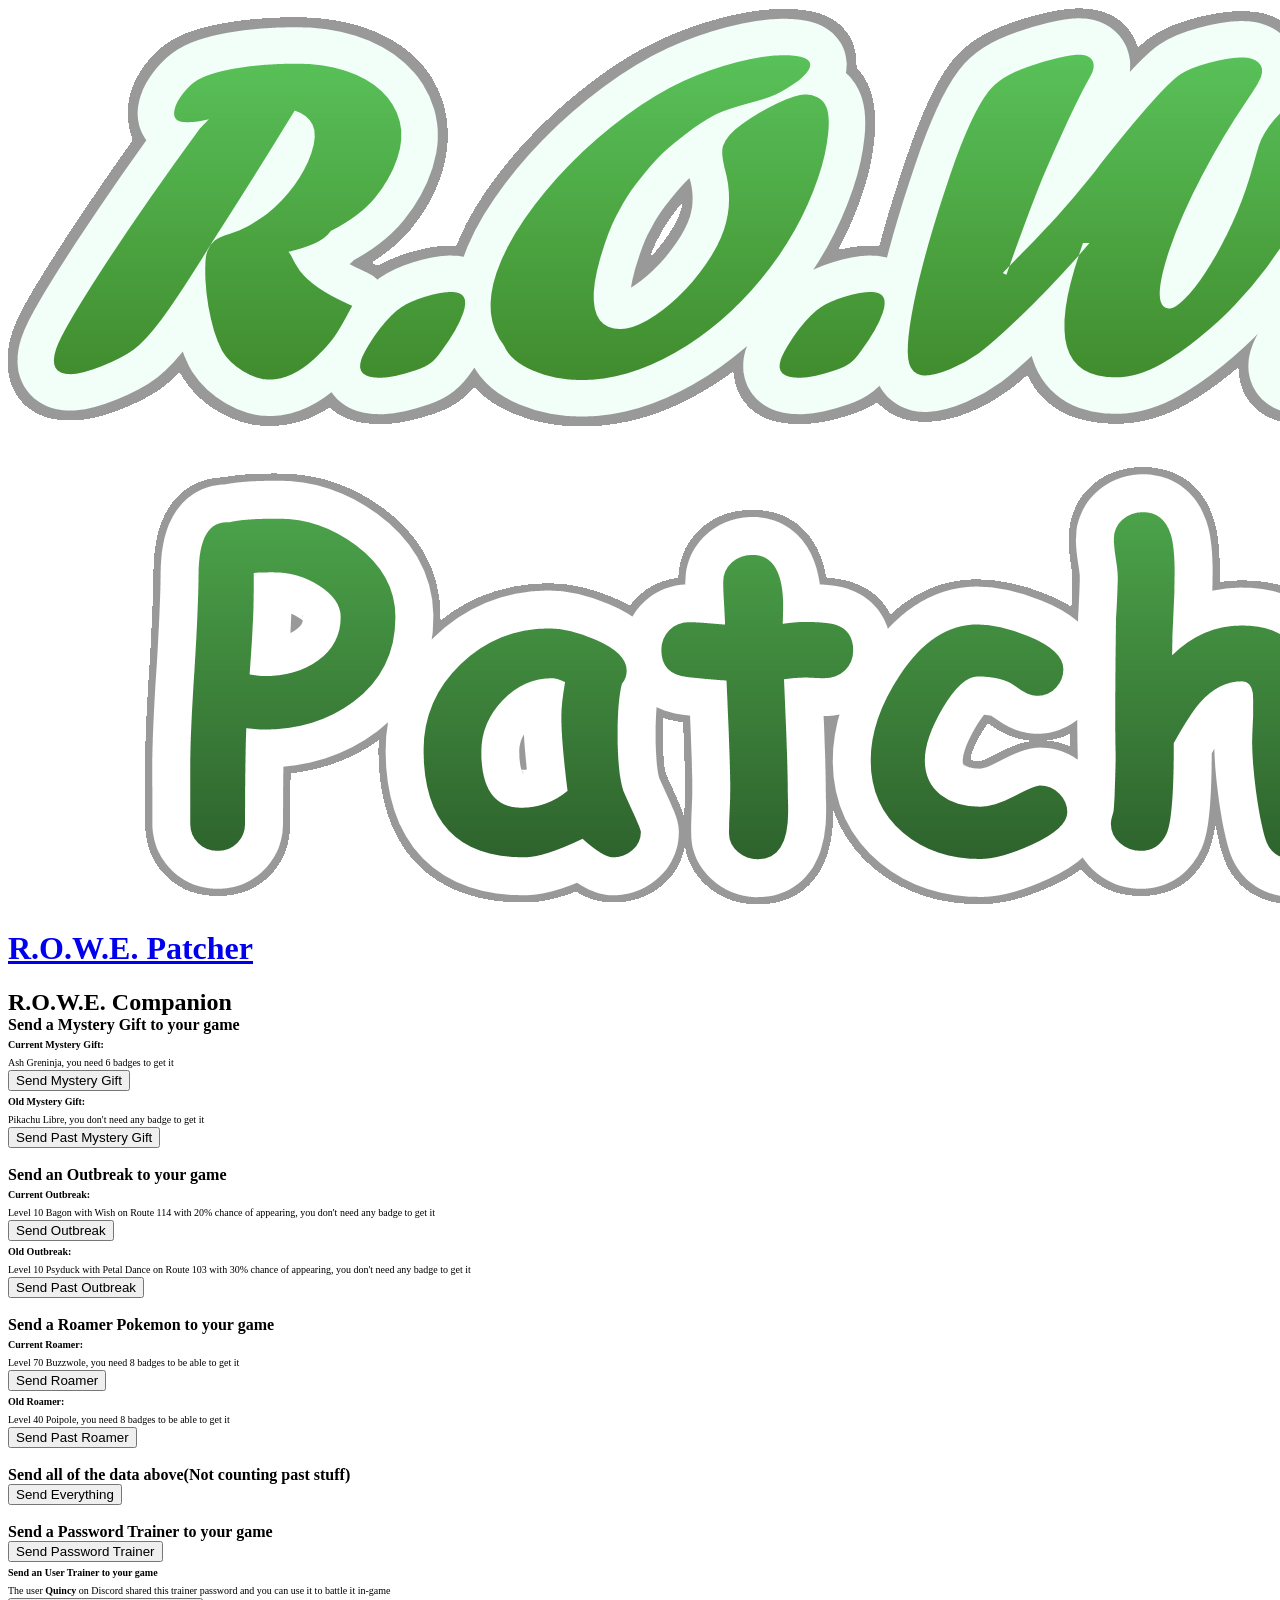
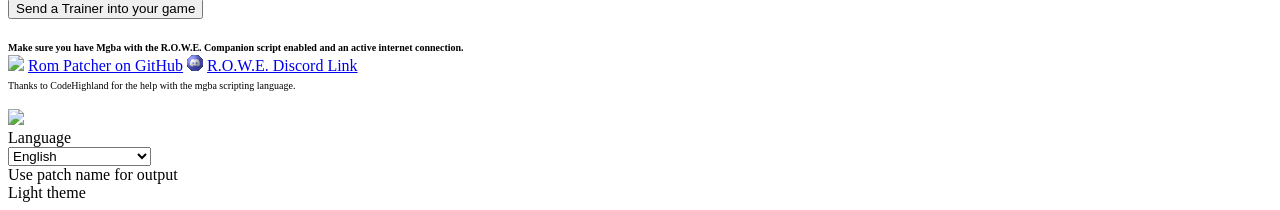
==== commit 4686f7fc: "New batch of stuff" ====
--- a/companion.html
+++ b/companion.html
@@ -59,16 +59,16 @@
 		<!-- Outbreak -->
 		<font size="3"><strong>Send an Outbreak to your game</strong></font></br>
 		<font size="1"><strong>Current Outbreak:</strong></font></br>
-		<font size="1">Level 10 Psyduck with Petal Dance on Route 103 with 30% chance of appearing, you don't need any badge to get it</font></br>
+		<font size="1">Level 10 Bagon with Wish on Route 114 with 20% chance of appearing, you don't need any badge to get it</font></br>
 		<button type="button" onclick="SendOutbreakData()">Send Outbreak</button></br>
 		<font size="1"><strong>Old Outbreak:</strong></font></br>
-		<font size="1">Level 10 Tauros with Aqua Jet on Route 113 with 30% chance of appearing, you don't need any badge to get it</font></br>
+		<font size="1">Level 10 Psyduck with Petal Dance on Route 103 with 30% chance of appearing, you don't need any badge to get it</font></br>
 		<button type="button" onclick="SendOldOutbreakData()">Send Past Outbreak</button></br>
 		</br>
 		<!-- Roamers -->
 		<font size="3"><strong>Send a Roamer Pokemon to your game</strong></font></br>
 		<font size="1"><strong>Current Roamer:</strong></font></br>
-		<font size="1">Level 5 Magikarp, you don't need any badges to be able to get it</font></br>
+		<font size="1">Level 70 Buzzwole, you need 8 badges to be able to get it</font></br>
 		<button type="button" onclick="SendRoamerData()">Send Roamer</button></br>
 		<font size="1"><strong>Old Roamer:</strong></font></br>
 		<font size="1">Level 40 Poipole, you need 8 badges to be able to get it</font></br>
@@ -83,7 +83,7 @@
 		<button type="button" onclick="SendPasswordTrainerData()">Send Password Trainer</button></br>
 		
 		<font size="1"><strong>Send an User Trainer to your game</strong></font></br>
-		<font size="1">The user <strong>tsukki_dreams</strong> on Discord shared this trainer password and you can use it to battle it in-game</font></br>
+		<font size="1">The user <strong>Quincy</strong> on Discord shared this trainer password and you can use it to battle it in-game</font></br>
 		<button type="button" onclick="SendUserPasswordTrainerData()">Send a Trainer into your game</button></br>
 		
 		<!-- Disclaimer Stuff -->
@@ -102,30 +102,30 @@
 		old_mystery_message   = "mysterygift"+old_mysterygiftnumber+"receivedmysterygift"
 		
 		// Outbreak
-		outbreak_species     = 21  // Psyduck
-		outbreak_mapNum      = 18  // Route 103
+		outbreak_species     = 371 // Bagon
+		outbreak_mapNum      = 29  // Route 114
 		outbreak_mapGroup    = 0   //
-		outbreak_move        = 80  // Petal Dance
-		outbreak_probability = 30  // 30% chances
+		outbreak_move        = 173 //Wish
+		outbreak_probability = 20  // 20% chances
 		outbreak_level       = 10  // Level 10
 		outbreak_badges      = 0   // No Badges needed
 		outbreak_message     = "outbreakspecies"+outbreak_species+"outbreakmapnum"+outbreak_mapNum+"outbreakmapgroup"+outbreak_mapGroup+"outbreakmove1"+outbreak_move+"outbreakprobability"+outbreak_probability+"outbreaklevel"+outbreak_level+"outbreakbadges"+outbreak_badges+"receivedoutbreak"
 		
 		// Outbreak Old
-		old_outbreak_species     = 128 // Tauros
-		old_outbreak_mapNum      = 28  // Route 113
+		old_outbreak_species     = 54  // Psyduck
+		old_outbreak_mapNum      = 18  // Route 103
 		old_outbreak_mapGroup    = 0   //
-		old_outbreak_move        = 453 // Aqua Jet
+		old_outbreak_move        = 80  // Petal Dance
 		old_outbreak_probability = 30  // 30% chances
 		old_outbreak_level       = 10  // Level 10
 		old_outbreak_badges      = 0   // No Badges needed
 		old_outbreak_message     = "outbreakspecies"+old_outbreak_species+"outbreakmapnum"+old_outbreak_mapNum+"outbreakmapgroup"+old_outbreak_mapGroup+"outbreakmove1"+old_outbreak_move+"outbreakprobability"+old_outbreak_probability+"outbreaklevel"+old_outbreak_level+"outbreakbadges"+old_outbreak_badges+"receivedoutbreak"
 		
 		// Roamer
-		roamer_species     = 129 // Magikarp
-		roamer_num         = 2   // Second Roamer
-		roamer_level       = 5   // Level 5
-		roamer_badges      = 0   // 0 Badges needed
+		roamer_species     = 794 // Buzzwole
+		roamer_num         = 3   // Third Roamer
+		roamer_level       = 70  // Level 70
+		roamer_badges      = 8   // 0 Badges needed
 		roamer_message     = "roamerspecies"+roamer_species+"roamerlevel"+roamer_level+"roamernum"+roamer_num+"roamerbadges"+roamer_badges+"receivedroamer"
 
 		// Roamer Old
@@ -147,6 +147,7 @@
 				alert("Your Browser is not supported try another one!");
 			}
         }
+		
 		function SendOldMysteryGiftData() {
 			if ("WebSocket" in window) {
 				var socket = new WebSocket(url);
@@ -159,6 +160,7 @@
 				alert("Your Browser is not supported try another one!");
 			}
         }
+		
 		function SendOutbreakData() {
 			if ("WebSocket" in window) {
 				//Outbreak Data
@@ -171,6 +173,7 @@
 				alert("Your Browser is not supported try another one!");
 			}
 		}
+		
 		function SendOldOutbreakData() {
 			if ("WebSocket" in window) {
 				//Outbreak Data
@@ -183,6 +186,7 @@
 				alert("Your Browser is not supported try another one!");
 			}
 		}
+		
 		function SendRoamerData() {
 			if ("WebSocket" in window) {
 				//Roamer Data
@@ -195,6 +199,7 @@
 				alert("Your Browser is not supported try another one!");
 			}
         }
+		
 		function SendOldRoamerData() {
 			if ("WebSocket" in window) {
 				//Roamer Data
@@ -303,10 +308,12 @@
 				// The browser doesn't support WebSocket
 				alert("Your Browser is not supported try another one!");
 			}
+		}
+		
 		function SendUserPasswordTrainerData() {
 		if ("WebSocket" in window) {
 			//Trainer Data
-			let trainerpassword     = "[base64]";
+			let trainerpassword     = "[base64]";
 			var fulltrainerpassword = trainerpassword.split('-');
 			var trainerpassword1    = fulltrainerpassword[0];
 			var trainerpassword2    = fulltrainerpassword[1];
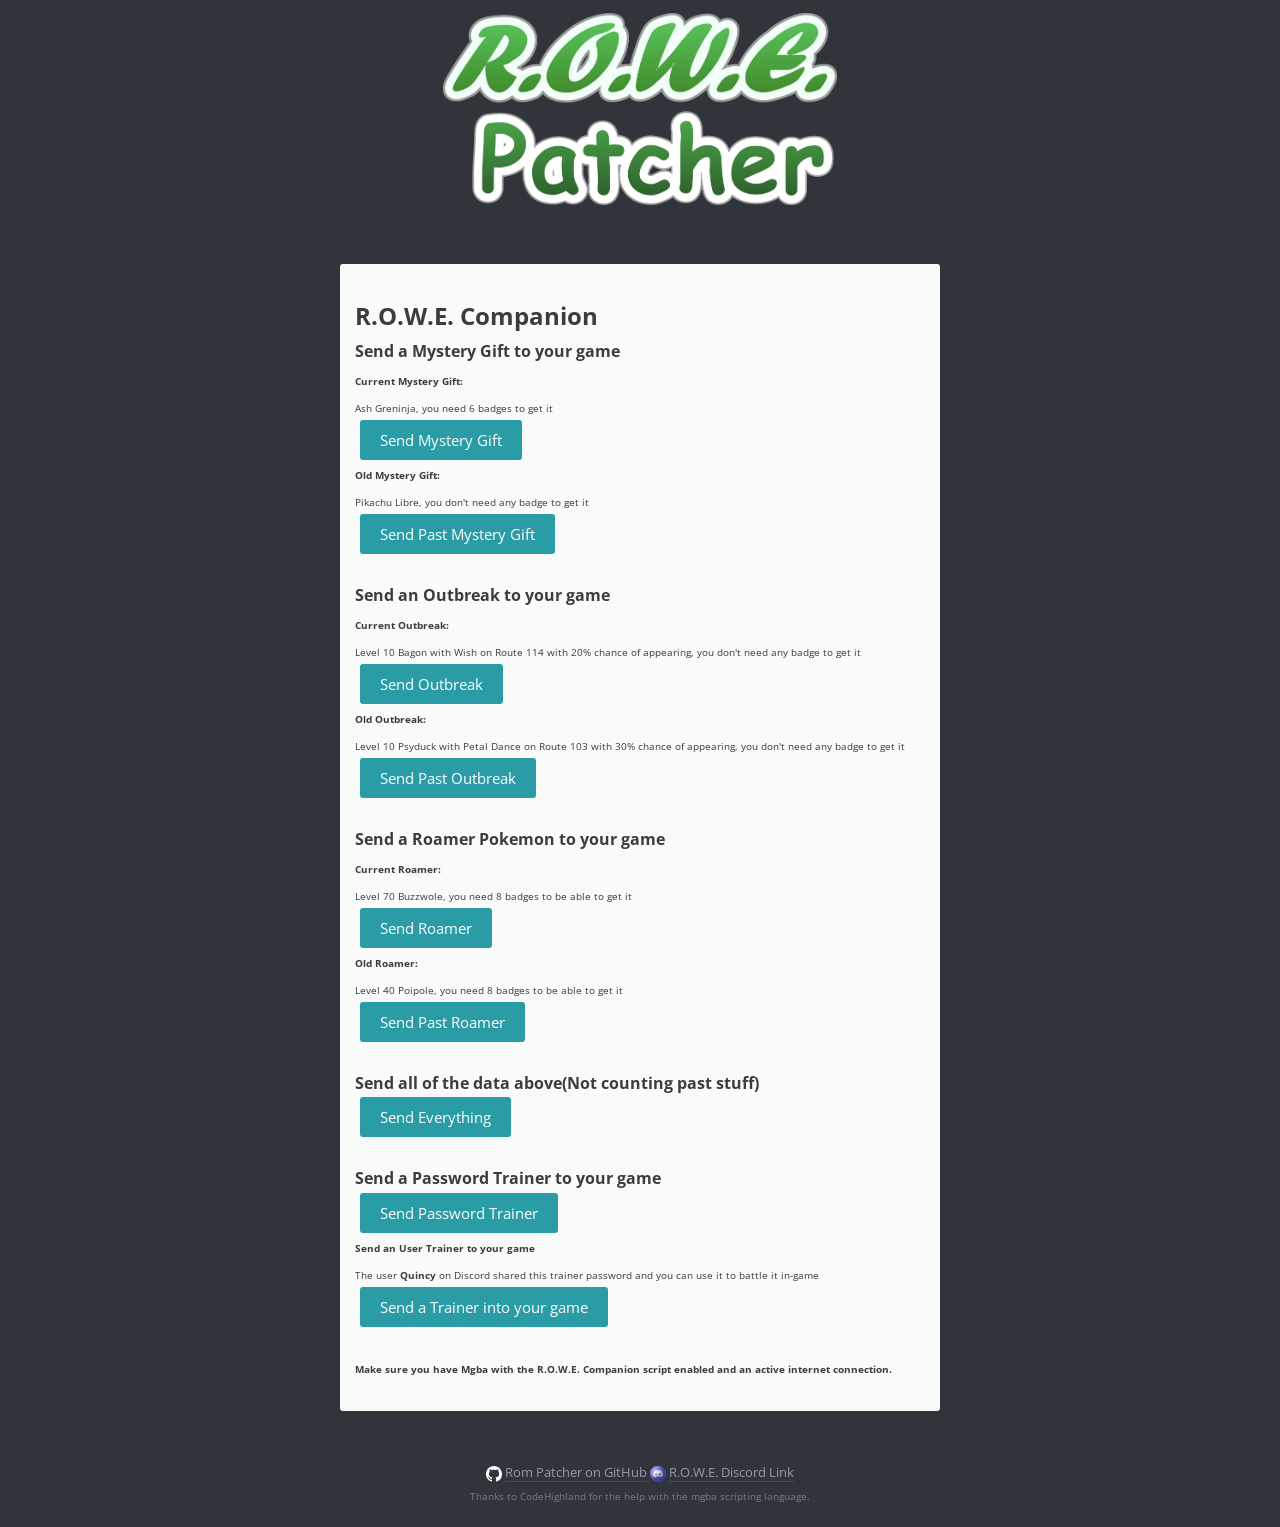
==== commit 4fee1066: "Update 2.1.9 Experimental" ====
--- a/companion.html
+++ b/companion.html
@@ -1,476 +1,476 @@
-<!DOCTYPE html>
-<html translate="no">
-<head>
-	<title>Mystery Gift - R.O.W.E. Patcher</title>
-	<meta http-equiv="content-Type" content="text/html; charset=UTF-8"/>
-	<meta name="description" content="An online web-based ROM patcher. Supported formats: IPS, BPS, UPS, APS, RUP, PPF and xdelta."/>
-	<meta name="keywords" content="ips,ups,aps,bps,rup,ninja,ppf,xdelta,patcher,online,html5,web,rom,patch,hack,translation"/>
-	<meta name="viewport" content="width=device-width, initial-scale=1.0, maximum-scale=1.0, user-scalable=0"/>
-	<link rel="manifest" href="./manifest.json"/>
-	<link rel="shortcut icon" href="./style/app_icon_16.png" type="image/png" sizes="16x16"/>
-	<link rel="shortcut icon" href="./style/app_icon_192.png" type="image/png" sizes="192x192"/>
-	<!-- iOS icons -->
-	<link rel="apple-touch-icon" sizes="57x57" href="./style/app_icon_114.png" />
-	<link rel="apple-touch-icon" sizes="114x114" href="./style/app_icon_114.png" />
-	<link rel="apple-touch-icon" sizes="72x72" href="./style/app_icon_144.png" />
-	<link rel="apple-touch-icon" sizes="144x144" href="./style/app_icon_144.png" />
-	<link rel="apple-touch-icon" href="./style/app_icon_192.png" />
-
-	<!-- cache -->
-	<meta http-equiv="Cache-Control" content="no-cache, no-store, must-revalidate" />
-	<meta http-equiv="Pragma" content="no-cache" />
-	<meta http-equiv="Expires" content="0" />
-
-	<!-- social network metatags -->	
-	<meta name="twitter:site" content="@marc_robledo">
-	<meta name="twitter:creator" content="@marc_robledo">
-	<meta name="twitter:domain" content="marcrobledo.com">
-	<meta property="og:title" content="Rom Patcher JS">
-	<meta name="twitter:title" content="Rom Patcher JS">
-	<meta name="twitter:description" content="An online web-based ROM patcher. Supported formats: IPS, BPS, UPS, APS, RUP, PPF and xdelta.">
-	<meta property="og:image" content="https://www.marcrobledo.com/RomPatcher.js/style/thumbnail.jpg">
-	<meta name="twitter:image" content="https://www.marcrobledo.com/RomPatcher.js/style/thumbnail.jpg">
-	<meta name="twitter:card" content="photo">
-
-	<link type="text/css" rel="stylesheet" href="./style/RomPatcher.css" media="all"/>
-	<script type="text/javascript" src="./js/zip.js/zip.js"></script>
-</head>
-<body><div id="column">
-
-
-<!-- HEADER -->
-<a href="./index.html">
-	<header><img src="./style/rowe_patcher.png"/><h1>R.O.W.E. Patcher</h1></header>
-</a>
-
-<!-- APP -->
-<div id="wrapper">
-	<div id="tab0" class="tab">
-		<font size="5"><strong>R.O.W.E. Companion</strong></font></br>
-		<!-- Mystery Gift -->
-		<font size="3"><strong>Send a Mystery Gift to your game</strong></font></br>
-		<font size="1"><strong>Current Mystery Gift:</strong></font></br>
-		<font size="1">Ash Greninja, you need 6 badges to get it</font></br>
-		<button type="button" onclick="SendMysteryGiftData()">Send Mystery Gift</button></br>
-		<font size="1"><strong>Old Mystery Gift:</strong></font></br>
-		<font size="1">Pikachu Libre, you don't need any badge to get it</font></br>
-		<button type="button" onclick="SendOldMysteryGiftData()">Send Past Mystery Gift</button></br>
-		</br>
-		<!-- Outbreak -->
-		<font size="3"><strong>Send an Outbreak to your game</strong></font></br>
-		<font size="1"><strong>Current Outbreak:</strong></font></br>
-		<font size="1">Level 10 Bagon with Wish on Route 114 with 20% chance of appearing, you don't need any badge to get it</font></br>
-		<button type="button" onclick="SendOutbreakData()">Send Outbreak</button></br>
-		<font size="1"><strong>Old Outbreak:</strong></font></br>
-		<font size="1">Level 10 Psyduck with Petal Dance on Route 103 with 30% chance of appearing, you don't need any badge to get it</font></br>
-		<button type="button" onclick="SendOldOutbreakData()">Send Past Outbreak</button></br>
-		</br>
-		<!-- Roamers -->
-		<font size="3"><strong>Send a Roamer Pokemon to your game</strong></font></br>
-		<font size="1"><strong>Current Roamer:</strong></font></br>
-		<font size="1">Level 70 Buzzwole, you need 8 badges to be able to get it</font></br>
-		<button type="button" onclick="SendRoamerData()">Send Roamer</button></br>
-		<font size="1"><strong>Old Roamer:</strong></font></br>
-		<font size="1">Level 40 Poipole, you need 8 badges to be able to get it</font></br>
-		<button type="button" onclick="SendOldRoamerData()">Send Past Roamer</button></br>
-		</br>
-		<!-- All the data -->
-		<font size="3"><strong>Send all of the data above(Not counting past stuff)</strong></font></br>
-		<button type="button" onclick="SendEverything()">Send Everything</button></br>
-		</br>
-		<!-- Password Stuff -->
-		<font size="3"><strong>Send a Password Trainer to your game</strong></font></br>
-		<button type="button" onclick="SendPasswordTrainerData()">Send Password Trainer</button></br>
-		
-		<font size="1"><strong>Send an User Trainer to your game</strong></font></br>
-		<font size="1">The user <strong>Quincy</strong> on Discord shared this trainer password and you can use it to battle it in-game</font></br>
-		<button type="button" onclick="SendUserPasswordTrainerData()">Send a Trainer into your game</button></br>
-		
-		<!-- Disclaimer Stuff -->
-		</br>
-		<font size="1"><strong>Make sure you have Mgba with the R.O.W.E. Companion script enabled and an active internet connection.</strong></font></br>
-	</div>
-	
-	<script>
-		url_message = "ws://127.0.0.1:8888/"
-		// Mystery Gift
-		mysterygiftnumber = 2 //Greninja
-		mystery_message   = "mysterygift"+mysterygiftnumber+"receivedmysterygift"
-		
-		// Mystery Gift Old
-		old_mysterygiftnumber = 13 //Cosplay Pikachu
-		old_mystery_message   = "mysterygift"+old_mysterygiftnumber+"receivedmysterygift"
-		
-		// Outbreak
-		outbreak_species     = 371 // Bagon
-		outbreak_mapNum      = 29  // Route 114
-		outbreak_mapGroup    = 0   //
-		outbreak_move        = 173 //Wish
-		outbreak_probability = 20  // 20% chances
-		outbreak_level       = 10  // Level 10
-		outbreak_badges      = 0   // No Badges needed
-		outbreak_message     = "outbreakspecies"+outbreak_species+"outbreakmapnum"+outbreak_mapNum+"outbreakmapgroup"+outbreak_mapGroup+"outbreakmove1"+outbreak_move+"outbreakprobability"+outbreak_probability+"outbreaklevel"+outbreak_level+"outbreakbadges"+outbreak_badges+"receivedoutbreak"
-		
-		// Outbreak Old
-		old_outbreak_species     = 54  // Psyduck
-		old_outbreak_mapNum      = 18  // Route 103
-		old_outbreak_mapGroup    = 0   //
-		old_outbreak_move        = 80  // Petal Dance
-		old_outbreak_probability = 30  // 30% chances
-		old_outbreak_level       = 10  // Level 10
-		old_outbreak_badges      = 0   // No Badges needed
-		old_outbreak_message     = "outbreakspecies"+old_outbreak_species+"outbreakmapnum"+old_outbreak_mapNum+"outbreakmapgroup"+old_outbreak_mapGroup+"outbreakmove1"+old_outbreak_move+"outbreakprobability"+old_outbreak_probability+"outbreaklevel"+old_outbreak_level+"outbreakbadges"+old_outbreak_badges+"receivedoutbreak"
-		
-		// Roamer
-		roamer_species     = 794 // Buzzwole
-		roamer_num         = 3   // Third Roamer
-		roamer_level       = 70  // Level 70
-		roamer_badges      = 8   // 0 Badges needed
-		roamer_message     = "roamerspecies"+roamer_species+"roamerlevel"+roamer_level+"roamernum"+roamer_num+"roamerbadges"+roamer_badges+"receivedroamer"
-
-		// Roamer Old
-		old_roamer_species     = 803 // Poipole
-		old_roamer_num         = 1   // First Roamer
-		old_roamer_level       = 40  // Level 40
-		old_roamer_badges      = 8   // 8 Badges needed
-		old_roamer_message     = "roamerspecies"+old_roamer_species+"roamerlevel"+old_roamer_level+"roamernum"+old_roamer_num+"roamerbadges"+old_roamer_badges+"receivedroamer"
-
-        function SendMysteryGiftData() {
-			if ("WebSocket" in window) {
-				var socket = new WebSocket(url);
-				url = url_message+mystery_message;
-				var socket = new WebSocket(url);
-				socket.close();
-				alert("The Mystery Gift was successfully sent!");
-			} else {
-				// The browser doesn't support WebSocket
-				alert("Your Browser is not supported try another one!");
-			}
-        }
-		
-		function SendOldMysteryGiftData() {
-			if ("WebSocket" in window) {
-				var socket = new WebSocket(url);
-				url = url_message+old_mystery_message;
-				var socket = new WebSocket(url);
-				socket.close();
-				alert("The Mystery Gift was successfully sent!");
-			} else {
-				// The browser doesn't support WebSocket
-				alert("Your Browser is not supported try another one!");
-			}
-        }
-		
-		function SendOutbreakData() {
-			if ("WebSocket" in window) {
-				//Outbreak Data
-				url = url_message+outbreak_message;
-				var socket = new WebSocket(url);
-				socket.close();
-				alert("The Outbreak data was successfully sent!");
-			} else {
-				// The browser doesn't support WebSocket
-				alert("Your Browser is not supported try another one!");
-			}
-		}
-		
-		function SendOldOutbreakData() {
-			if ("WebSocket" in window) {
-				//Outbreak Data
-				url = url_message+old_outbreak_message;
-				var socket = new WebSocket(url);
-				socket.close();
-				alert("The Outbreak data was successfully sent!");
-			} else {
-				// The browser doesn't support WebSocket
-				alert("Your Browser is not supported try another one!");
-			}
-		}
-		
-		function SendRoamerData() {
-			if ("WebSocket" in window) {
-				//Roamer Data
-				url = url_message+roamer_message;
-				var socket = new WebSocket(url);
-				socket.close();
-				alert("The Roamer data was successfully sent!");
-			} else {
-				// The browser doesn't support WebSocket
-				alert("Your Browser is not supported try another one!");
-			}
-        }
-		
-		function SendOldRoamerData() {
-			if ("WebSocket" in window) {
-				//Roamer Data
-				url = url_message+old_roamer_message;
-				var socket = new WebSocket(url);
-				socket.close();
-				alert("The Roamer data was successfully sent!");
-			} else {
-				// The browser doesn't support WebSocket
-				alert("Your Browser is not supported try another one!");
-			}
-        }
-		
-		function SendPasswordTrainerData() {
-		if ("WebSocket" in window) {
-			//Trainer Data
-			let trainerpassword     = prompt("Please enter the password", "Trainer Password");
-			var fulltrainerpassword = trainerpassword.split('-');
-			var trainerpassword1    = fulltrainerpassword[0];
-			var trainerpassword2    = fulltrainerpassword[1];
-			var trainerpassword3    = fulltrainerpassword[2];
-			var trainerpassword4    = fulltrainerpassword[3];
-			var trainerpassword5    = fulltrainerpassword[4];
-			var trainerpassword6    = fulltrainerpassword[5];
-			var trainerpassword7    = fulltrainerpassword[6];
-			var trainerpassword8    = fulltrainerpassword[7];
-			var trainerpassword9    = fulltrainerpassword[8];
-			var trainerpassword10   = fulltrainerpassword[9];
-			var trainerpassword11   = fulltrainerpassword[10];
-			var trainerpassword12   = fulltrainerpassword[11];
-			var trainerpassword13   = fulltrainerpassword[12];
-			var trainerpassword14   = fulltrainerpassword[13];
-			var trainerpassword15   = fulltrainerpassword[14];
-			var trainerpassword16   = fulltrainerpassword[15];
-			var trainerpassword17   = fulltrainerpassword[16];
-			var trainerpassword18   = fulltrainerpassword[17];
-			var trainerpassword19   = fulltrainerpassword[18];
-			var trainerpassword20   = fulltrainerpassword[19];
-			var trainerpassword21   = fulltrainerpassword[20];
-			var trainerpassword22   = fulltrainerpassword[21];
-			var trainerpassword23   = fulltrainerpassword[22];
-			var trainerpassword24   = fulltrainerpassword[23];
-			var trainerpassword25   = fulltrainerpassword[24];
-			var trainerpassword26   = fulltrainerpassword[25];
-			var trainerpassword27   = fulltrainerpassword[26];
-			var trainerpassword28   = fulltrainerpassword[27];
-			var trainerpassword29   = fulltrainerpassword[28];
-			var trainerpassword30   = fulltrainerpassword[29];
-			var trainerpassword31   = fulltrainerpassword[30];
-			var trainerpassword32   = fulltrainerpassword[31];
-			var trainerpassword33   = fulltrainerpassword[32];
-			var trainerpassword34   = fulltrainerpassword[33];
-			var trainerpassword35   = fulltrainerpassword[34];
-			var trainerpassword36   = fulltrainerpassword[35];
-			var trainerpassword37   = fulltrainerpassword[36];
-			var trainerpassword38   = fulltrainerpassword[37];
-			var trainerpassword39   = fulltrainerpassword[38];
-			if (trainerpassword1 != null) {
-				trainerpassword_message = 
-				"psswdval1trainer"+trainerpassword1+
-				"psswdval2trainer"+trainerpassword2+
-				"psswdval3trainer"+trainerpassword3+
-				"psswdval4trainer"+trainerpassword4+
-				"psswdval5trainer"+trainerpassword5+
-				"psswdval6trainer"+trainerpassword6+
-				"psswdval7trainer"+trainerpassword7+
-				"psswdval8trainer"+trainerpassword8+
-				"psswdval9trainer"+trainerpassword9+
-				"psswdval10trainer"+trainerpassword10+
-				"psswdval11trainer"+trainerpassword11+
-				"psswdval12trainer"+trainerpassword12+
-				"psswdval13trainer"+trainerpassword13+
-				"psswdval14trainer"+trainerpassword14+
-				"psswdval15trainer"+trainerpassword15+
-				"psswdval16trainer"+trainerpassword16+
-				"psswdval17trainer"+trainerpassword17+
-				"psswdval18trainer"+trainerpassword18+
-				"psswdval19trainer"+trainerpassword19+
-				"psswdval20trainer"+trainerpassword20+
-				"psswdval21trainer"+trainerpassword21+
-				"psswdval22trainer"+trainerpassword22+
-				"psswdval23trainer"+trainerpassword23+
-				"psswdval24trainer"+trainerpassword24+
-				"psswdval25trainer"+trainerpassword25+
-				"psswdval26trainer"+trainerpassword26+
-				"psswdval27trainer"+trainerpassword27+
-				"psswdval28trainer"+trainerpassword28+
-				"psswdval29trainer"+trainerpassword29+
-				"psswdval30trainer"+trainerpassword30+
-				"psswdval31trainer"+trainerpassword31+
-				"psswdval32trainer"+trainerpassword32+
-				"psswdval33trainer"+trainerpassword33+
-				"psswdval34trainer"+trainerpassword34+
-				"psswdval35trainer"+trainerpassword35+
-				"psswdval36trainer"+trainerpassword36+
-				"psswdval37trainer"+trainerpassword37+
-				"psswdval38trainer"+trainerpassword38+
-				"psswdval39trainer"+trainerpassword39+
-				"receivedtrainerpassword"
-				url = url_message+trainerpassword_message;
-				var socket = new WebSocket(url);
-				socket.close();
-				alert("The Trainer data was successfully sent!");
-			}
-			} else {
-				// The browser doesn't support WebSocket
-				alert("Your Browser is not supported try another one!");
-			}
-		}
-		
-		function SendUserPasswordTrainerData() {
-		if ("WebSocket" in window) {
-			//Trainer Data
-			let trainerpassword     = "[base64]";
-			var fulltrainerpassword = trainerpassword.split('-');
-			var trainerpassword1    = fulltrainerpassword[0];
-			var trainerpassword2    = fulltrainerpassword[1];
-			var trainerpassword3    = fulltrainerpassword[2];
-			var trainerpassword4    = fulltrainerpassword[3];
-			var trainerpassword5    = fulltrainerpassword[4];
-			var trainerpassword6    = fulltrainerpassword[5];
-			var trainerpassword7    = fulltrainerpassword[6];
-			var trainerpassword8    = fulltrainerpassword[7];
-			var trainerpassword9    = fulltrainerpassword[8];
-			var trainerpassword10   = fulltrainerpassword[9];
-			var trainerpassword11   = fulltrainerpassword[10];
-			var trainerpassword12   = fulltrainerpassword[11];
-			var trainerpassword13   = fulltrainerpassword[12];
-			var trainerpassword14   = fulltrainerpassword[13];
-			var trainerpassword15   = fulltrainerpassword[14];
-			var trainerpassword16   = fulltrainerpassword[15];
-			var trainerpassword17   = fulltrainerpassword[16];
-			var trainerpassword18   = fulltrainerpassword[17];
-			var trainerpassword19   = fulltrainerpassword[18];
-			var trainerpassword20   = fulltrainerpassword[19];
-			var trainerpassword21   = fulltrainerpassword[20];
-			var trainerpassword22   = fulltrainerpassword[21];
-			var trainerpassword23   = fulltrainerpassword[22];
-			var trainerpassword24   = fulltrainerpassword[23];
-			var trainerpassword25   = fulltrainerpassword[24];
-			var trainerpassword26   = fulltrainerpassword[25];
-			var trainerpassword27   = fulltrainerpassword[26];
-			var trainerpassword28   = fulltrainerpassword[27];
-			var trainerpassword29   = fulltrainerpassword[28];
-			var trainerpassword30   = fulltrainerpassword[29];
-			var trainerpassword31   = fulltrainerpassword[30];
-			var trainerpassword32   = fulltrainerpassword[31];
-			var trainerpassword33   = fulltrainerpassword[32];
-			var trainerpassword34   = fulltrainerpassword[33];
-			var trainerpassword35   = fulltrainerpassword[34];
-			var trainerpassword36   = fulltrainerpassword[35];
-			var trainerpassword37   = fulltrainerpassword[36];
-			var trainerpassword38   = fulltrainerpassword[37];
-			var trainerpassword39   = fulltrainerpassword[38];
-			if (trainerpassword1 != null) {
-				trainerpassword_message = 
-				"psswdval1trainer"+trainerpassword1+
-				"psswdval2trainer"+trainerpassword2+
-				"psswdval3trainer"+trainerpassword3+
-				"psswdval4trainer"+trainerpassword4+
-				"psswdval5trainer"+trainerpassword5+
-				"psswdval6trainer"+trainerpassword6+
-				"psswdval7trainer"+trainerpassword7+
-				"psswdval8trainer"+trainerpassword8+
-				"psswdval9trainer"+trainerpassword9+
-				"psswdval10trainer"+trainerpassword10+
-				"psswdval11trainer"+trainerpassword11+
-				"psswdval12trainer"+trainerpassword12+
-				"psswdval13trainer"+trainerpassword13+
-				"psswdval14trainer"+trainerpassword14+
-				"psswdval15trainer"+trainerpassword15+
-				"psswdval16trainer"+trainerpassword16+
-				"psswdval17trainer"+trainerpassword17+
-				"psswdval18trainer"+trainerpassword18+
-				"psswdval19trainer"+trainerpassword19+
-				"psswdval20trainer"+trainerpassword20+
-				"psswdval21trainer"+trainerpassword21+
-				"psswdval22trainer"+trainerpassword22+
-				"psswdval23trainer"+trainerpassword23+
-				"psswdval24trainer"+trainerpassword24+
-				"psswdval25trainer"+trainerpassword25+
-				"psswdval26trainer"+trainerpassword26+
-				"psswdval27trainer"+trainerpassword27+
-				"psswdval28trainer"+trainerpassword28+
-				"psswdval29trainer"+trainerpassword29+
-				"psswdval30trainer"+trainerpassword30+
-				"psswdval31trainer"+trainerpassword31+
-				"psswdval32trainer"+trainerpassword32+
-				"psswdval33trainer"+trainerpassword33+
-				"psswdval34trainer"+trainerpassword34+
-				"psswdval35trainer"+trainerpassword35+
-				"psswdval36trainer"+trainerpassword36+
-				"psswdval37trainer"+trainerpassword37+
-				"psswdval38trainer"+trainerpassword38+
-				"psswdval39trainer"+trainerpassword39+
-				"receivedtrainerpassword"
-				url = url_message+trainerpassword_message;
-				var socket = new WebSocket(url);
-				socket.close();
-				alert("The Trainer data was successfully sent!");
-			}
-			} else {
-				// The browser doesn't support WebSocket
-				alert("Your Browser is not supported try another one!");
-			}
-		}
-		function SendEverything() {
-			if ("WebSocket" in window) {
-				//Send Everything for people with wonky firewalls
-				url = url_message+mystery_message+roamer_message+outbreak_message;
-				var socket = new WebSocket(url);
-				socket.close();
-				alert("Everything was successfully sent!");
-			} else {
-				// The browser doesn't support WebSocket
-				alert("Your Browser is not supported try another one!");
-			}
-        }
-    </script>
-</div>
-
-
-<!-- FOOTER -->
-<footer>
-	<img src="style/icon_github.svg" class="icon github" /> <a href="https://github.com/marcrobledo/RomPatcher.js/" target="_blank">Rom Patcher on GitHub</a>
-	<img src="style/discord_icon.png" class="icon discord" /> <a href="https://discord.gg/dsfgNP4b9a" target="_blank" rel="nofollow">R.O.W.E. Discord Link</a><br>
-	<font size="1">Thanks to CodeHighland for the help with the mgba scripting language.</font>
-</footer>
-
-</div>
-
-
-<!-- SETTINGS DIALOG -->
-<div id="dialog-backdrop">
-	<div id="zip-dialog" class="dialog">
-		<div id="zip-dialog-message" class="text-center"></div>
-		<ul id="zip-dialog-file-list"></ul>
-	</div>
-
-	<div id="settings-dialog" class="dialog">
-		<div class="text-right m-b"><img id="settings-close-dialog" src="style/icon_close.svg" /></div>
-
-		<div class="row m-b">
-			<div class="leftcol"><label for="select-language">Language</label></div>
-			<div class="rightcol text-right">
-				<select id="select-language" class="enabled w100">
-					<option value="en">English</option>
-					<option value="fr">Français</option>
-					<option value="de">Deutsch</option>
-					<option value="es">Español</option>
-					<option value="nl">Nederlands</option>
-					<option value="sv">Svenska</option>
-					<option value="ca">Català</option>
-					<option value="ca-va">Valencià</option>
-					<option value="pt-br">Português Brasileiro</option>
-					<option value="ru">Russian</option>
-					<option value="ja">日本語</option>
-					<option value="zh-cn">中文（简体）</option>
-				</select>
-			</div>
-		</div>
-
-		<div class="row m-b">
-			<div class="leftcol-lg"><label data-localize="alternate_output_name">Use patch name for output</label></div>
-			<div class="rightcol-lg text-right"><span id="switch-output-name" class="switch enabled"></span></div>
-		</div>
-
-		<div class="row m-b">
-			<div class="leftcol-lg"><label data-localize="light_theme">Light theme</label></div>
-			<div class="rightcol-lg text-right"><span id="switch-theme" class="switch disabled"></span></div>
-		</div>
-	</div>
-</div>
-</body></html>
+<!DOCTYPE html>
+<html translate="no">
+<head>
+	<title>Mystery Gift - R.O.W.E. Patcher</title>
+	<meta http-equiv="content-Type" content="text/html; charset=UTF-8"/>
+	<meta name="description" content="An online web-based ROM patcher. Supported formats: IPS, BPS, UPS, APS, RUP, PPF and xdelta."/>
+	<meta name="keywords" content="ips,ups,aps,bps,rup,ninja,ppf,xdelta,patcher,online,html5,web,rom,patch,hack,translation"/>
+	<meta name="viewport" content="width=device-width, initial-scale=1.0, maximum-scale=1.0, user-scalable=0"/>
+	<link rel="manifest" href="./manifest.json"/>
+	<link rel="shortcut icon" href="./style/app_icon_16.png" type="image/png" sizes="16x16"/>
+	<link rel="shortcut icon" href="./style/app_icon_192.png" type="image/png" sizes="192x192"/>
+	<!-- iOS icons -->
+	<link rel="apple-touch-icon" sizes="57x57" href="./style/app_icon_114.png" />
+	<link rel="apple-touch-icon" sizes="114x114" href="./style/app_icon_114.png" />
+	<link rel="apple-touch-icon" sizes="72x72" href="./style/app_icon_144.png" />
+	<link rel="apple-touch-icon" sizes="144x144" href="./style/app_icon_144.png" />
+	<link rel="apple-touch-icon" href="./style/app_icon_192.png" />
+
+	<!-- cache -->
+	<meta http-equiv="Cache-Control" content="no-cache, no-store, must-revalidate" />
+	<meta http-equiv="Pragma" content="no-cache" />
+	<meta http-equiv="Expires" content="0" />
+
+	<!-- social network metatags -->	
+	<meta name="twitter:site" content="@marc_robledo">
+	<meta name="twitter:creator" content="@marc_robledo">
+	<meta name="twitter:domain" content="marcrobledo.com">
+	<meta property="og:title" content="Rom Patcher JS">
+	<meta name="twitter:title" content="Rom Patcher JS">
+	<meta name="twitter:description" content="An online web-based ROM patcher. Supported formats: IPS, BPS, UPS, APS, RUP, PPF and xdelta.">
+	<meta property="og:image" content="https://www.marcrobledo.com/RomPatcher.js/style/thumbnail.jpg">
+	<meta name="twitter:image" content="https://www.marcrobledo.com/RomPatcher.js/style/thumbnail.jpg">
+	<meta name="twitter:card" content="photo">
+
+	<link type="text/css" rel="stylesheet" href="./style/RomPatcher.css" media="all"/>
+	<script type="text/javascript" src="./js/zip.js/zip.js"></script>
+</head>
+<body><div id="column">
+
+
+<!-- HEADER -->
+<a href="./index.html">
+	<header><img src="./style/rowe_patcher.png"/><h1>R.O.W.E. Patcher</h1></header>
+</a>
+
+<!-- APP -->
+<div id="wrapper">
+	<div id="tab0" class="tab">
+		<font size="5"><strong>R.O.W.E. Companion</strong></font></br>
+		<!-- Mystery Gift -->
+		<font size="3"><strong>Send a Mystery Gift to your game</strong></font></br>
+		<font size="1"><strong>Current Mystery Gift:</strong></font></br>
+		<font size="1">Ash Greninja, you need 6 badges to get it</font></br>
+		<button type="button" onclick="SendMysteryGiftData()">Send Mystery Gift</button></br>
+		<font size="1"><strong>Old Mystery Gift:</strong></font></br>
+		<font size="1">Pikachu Libre, you don't need any badge to get it</font></br>
+		<button type="button" onclick="SendOldMysteryGiftData()">Send Past Mystery Gift</button></br>
+		</br>
+		<!-- Outbreak -->
+		<font size="3"><strong>Send an Outbreak to your game</strong></font></br>
+		<font size="1"><strong>Current Outbreak:</strong></font></br>
+		<font size="1">Level 10 Bagon with Wish on Route 114 with 20% chance of appearing, you don't need any badge to get it</font></br>
+		<button type="button" onclick="SendOutbreakData()">Send Outbreak</button></br>
+		<font size="1"><strong>Old Outbreak:</strong></font></br>
+		<font size="1">Level 10 Psyduck with Petal Dance on Route 103 with 30% chance of appearing, you don't need any badge to get it</font></br>
+		<button type="button" onclick="SendOldOutbreakData()">Send Past Outbreak</button></br>
+		</br>
+		<!-- Roamers -->
+		<font size="3"><strong>Send a Roamer Pokemon to your game</strong></font></br>
+		<font size="1"><strong>Current Roamer:</strong></font></br>
+		<font size="1">Level 70 Buzzwole, you need 8 badges to be able to get it</font></br>
+		<button type="button" onclick="SendRoamerData()">Send Roamer</button></br>
+		<font size="1"><strong>Old Roamer:</strong></font></br>
+		<font size="1">Level 40 Poipole, you need 8 badges to be able to get it</font></br>
+		<button type="button" onclick="SendOldRoamerData()">Send Past Roamer</button></br>
+		</br>
+		<!-- All the data -->
+		<font size="3"><strong>Send all of the data above(Not counting past stuff)</strong></font></br>
+		<button type="button" onclick="SendEverything()">Send Everything</button></br>
+		</br>
+		<!-- Password Stuff -->
+		<font size="3"><strong>Send a Password Trainer to your game</strong></font></br>
+		<button type="button" onclick="SendPasswordTrainerData()">Send Password Trainer</button></br>
+		
+		<font size="1"><strong>Send an User Trainer to your game</strong></font></br>
+		<font size="1">The user <strong>Quincy</strong> on Discord shared this trainer password and you can use it to battle it in-game</font></br>
+		<button type="button" onclick="SendUserPasswordTrainerData()">Send a Trainer into your game</button></br>
+		
+		<!-- Disclaimer Stuff -->
+		</br>
+		<font size="1"><strong>Make sure you have Mgba with the R.O.W.E. Companion script enabled and an active internet connection.</strong></font></br>
+	</div>
+	
+	<script>
+		url_message = "ws://127.0.0.1:8888/"
+		// Mystery Gift
+		mysterygiftnumber = 2 //Greninja
+		mystery_message   = "mysterygift"+mysterygiftnumber+"receivedmysterygift"
+		
+		// Mystery Gift Old
+		old_mysterygiftnumber = 13 //Cosplay Pikachu
+		old_mystery_message   = "mysterygift"+old_mysterygiftnumber+"receivedmysterygift"
+		
+		// Outbreak
+		outbreak_species     = 371 // Bagon
+		outbreak_mapNum      = 29  // Route 114
+		outbreak_mapGroup    = 0   //
+		outbreak_move        = 173 //Wish
+		outbreak_probability = 20  // 20% chances
+		outbreak_level       = 10  // Level 10
+		outbreak_badges      = 0   // No Badges needed
+		outbreak_message     = "outbreakspecies"+outbreak_species+"outbreakmapnum"+outbreak_mapNum+"outbreakmapgroup"+outbreak_mapGroup+"outbreakmove1"+outbreak_move+"outbreakprobability"+outbreak_probability+"outbreaklevel"+outbreak_level+"outbreakbadges"+outbreak_badges+"receivedoutbreak"
+		
+		// Outbreak Old
+		old_outbreak_species     = 54  // Psyduck
+		old_outbreak_mapNum      = 18  // Route 103
+		old_outbreak_mapGroup    = 0   //
+		old_outbreak_move        = 80  // Petal Dance
+		old_outbreak_probability = 30  // 30% chances
+		old_outbreak_level       = 10  // Level 10
+		old_outbreak_badges      = 0   // No Badges needed
+		old_outbreak_message     = "outbreakspecies"+old_outbreak_species+"outbreakmapnum"+old_outbreak_mapNum+"outbreakmapgroup"+old_outbreak_mapGroup+"outbreakmove1"+old_outbreak_move+"outbreakprobability"+old_outbreak_probability+"outbreaklevel"+old_outbreak_level+"outbreakbadges"+old_outbreak_badges+"receivedoutbreak"
+		
+		// Roamer
+		roamer_species     = 794 // Buzzwole
+		roamer_num         = 3   // Third Roamer
+		roamer_level       = 70  // Level 70
+		roamer_badges      = 8   // 0 Badges needed
+		roamer_message     = "roamerspecies"+roamer_species+"roamerlevel"+roamer_level+"roamernum"+roamer_num+"roamerbadges"+roamer_badges+"receivedroamer"
+
+		// Roamer Old
+		old_roamer_species     = 803 // Poipole
+		old_roamer_num         = 1   // First Roamer
+		old_roamer_level       = 40  // Level 40
+		old_roamer_badges      = 8   // 8 Badges needed
+		old_roamer_message     = "roamerspecies"+old_roamer_species+"roamerlevel"+old_roamer_level+"roamernum"+old_roamer_num+"roamerbadges"+old_roamer_badges+"receivedroamer"
+
+        function SendMysteryGiftData() {
+			if ("WebSocket" in window) {
+				var socket = new WebSocket(url);
+				url = url_message+mystery_message;
+				var socket = new WebSocket(url);
+				socket.close();
+				alert("The Mystery Gift was successfully sent!");
+			} else {
+				// The browser doesn't support WebSocket
+				alert("Your Browser is not supported try another one!");
+			}
+        }
+		
+		function SendOldMysteryGiftData() {
+			if ("WebSocket" in window) {
+				var socket = new WebSocket(url);
+				url = url_message+old_mystery_message;
+				var socket = new WebSocket(url);
+				socket.close();
+				alert("The Mystery Gift was successfully sent!");
+			} else {
+				// The browser doesn't support WebSocket
+				alert("Your Browser is not supported try another one!");
+			}
+        }
+		
+		function SendOutbreakData() {
+			if ("WebSocket" in window) {
+				//Outbreak Data
+				url = url_message+outbreak_message;
+				var socket = new WebSocket(url);
+				socket.close();
+				alert("The Outbreak data was successfully sent!");
+			} else {
+				// The browser doesn't support WebSocket
+				alert("Your Browser is not supported try another one!");
+			}
+		}
+		
+		function SendOldOutbreakData() {
+			if ("WebSocket" in window) {
+				//Outbreak Data
+				url = url_message+old_outbreak_message;
+				var socket = new WebSocket(url);
+				socket.close();
+				alert("The Outbreak data was successfully sent!");
+			} else {
+				// The browser doesn't support WebSocket
+				alert("Your Browser is not supported try another one!");
+			}
+		}
+		
+		function SendRoamerData() {
+			if ("WebSocket" in window) {
+				//Roamer Data
+				url = url_message+roamer_message;
+				var socket = new WebSocket(url);
+				socket.close();
+				alert("The Roamer data was successfully sent!");
+			} else {
+				// The browser doesn't support WebSocket
+				alert("Your Browser is not supported try another one!");
+			}
+        }
+		
+		function SendOldRoamerData() {
+			if ("WebSocket" in window) {
+				//Roamer Data
+				url = url_message+old_roamer_message;
+				var socket = new WebSocket(url);
+				socket.close();
+				alert("The Roamer data was successfully sent!");
+			} else {
+				// The browser doesn't support WebSocket
+				alert("Your Browser is not supported try another one!");
+			}
+        }
+		
+		function SendPasswordTrainerData() {
+		if ("WebSocket" in window) {
+			//Trainer Data
+			let trainerpassword     = prompt("Please enter the password", "Trainer Password");
+			var fulltrainerpassword = trainerpassword.split('-');
+			var trainerpassword1    = fulltrainerpassword[0];
+			var trainerpassword2    = fulltrainerpassword[1];
+			var trainerpassword3    = fulltrainerpassword[2];
+			var trainerpassword4    = fulltrainerpassword[3];
+			var trainerpassword5    = fulltrainerpassword[4];
+			var trainerpassword6    = fulltrainerpassword[5];
+			var trainerpassword7    = fulltrainerpassword[6];
+			var trainerpassword8    = fulltrainerpassword[7];
+			var trainerpassword9    = fulltrainerpassword[8];
+			var trainerpassword10   = fulltrainerpassword[9];
+			var trainerpassword11   = fulltrainerpassword[10];
+			var trainerpassword12   = fulltrainerpassword[11];
+			var trainerpassword13   = fulltrainerpassword[12];
+			var trainerpassword14   = fulltrainerpassword[13];
+			var trainerpassword15   = fulltrainerpassword[14];
+			var trainerpassword16   = fulltrainerpassword[15];
+			var trainerpassword17   = fulltrainerpassword[16];
+			var trainerpassword18   = fulltrainerpassword[17];
+			var trainerpassword19   = fulltrainerpassword[18];
+			var trainerpassword20   = fulltrainerpassword[19];
+			var trainerpassword21   = fulltrainerpassword[20];
+			var trainerpassword22   = fulltrainerpassword[21];
+			var trainerpassword23   = fulltrainerpassword[22];
+			var trainerpassword24   = fulltrainerpassword[23];
+			var trainerpassword25   = fulltrainerpassword[24];
+			var trainerpassword26   = fulltrainerpassword[25];
+			var trainerpassword27   = fulltrainerpassword[26];
+			var trainerpassword28   = fulltrainerpassword[27];
+			var trainerpassword29   = fulltrainerpassword[28];
+			var trainerpassword30   = fulltrainerpassword[29];
+			var trainerpassword31   = fulltrainerpassword[30];
+			var trainerpassword32   = fulltrainerpassword[31];
+			var trainerpassword33   = fulltrainerpassword[32];
+			var trainerpassword34   = fulltrainerpassword[33];
+			var trainerpassword35   = fulltrainerpassword[34];
+			var trainerpassword36   = fulltrainerpassword[35];
+			var trainerpassword37   = fulltrainerpassword[36];
+			var trainerpassword38   = fulltrainerpassword[37];
+			var trainerpassword39   = fulltrainerpassword[38];
+			if (trainerpassword1 != null) {
+				trainerpassword_message = 
+				"psswdval1trainer"+trainerpassword1+
+				"psswdval2trainer"+trainerpassword2+
+				"psswdval3trainer"+trainerpassword3+
+				"psswdval4trainer"+trainerpassword4+
+				"psswdval5trainer"+trainerpassword5+
+				"psswdval6trainer"+trainerpassword6+
+				"psswdval7trainer"+trainerpassword7+
+				"psswdval8trainer"+trainerpassword8+
+				"psswdval9trainer"+trainerpassword9+
+				"psswdval10trainer"+trainerpassword10+
+				"psswdval11trainer"+trainerpassword11+
+				"psswdval12trainer"+trainerpassword12+
+				"psswdval13trainer"+trainerpassword13+
+				"psswdval14trainer"+trainerpassword14+
+				"psswdval15trainer"+trainerpassword15+
+				"psswdval16trainer"+trainerpassword16+
+				"psswdval17trainer"+trainerpassword17+
+				"psswdval18trainer"+trainerpassword18+
+				"psswdval19trainer"+trainerpassword19+
+				"psswdval20trainer"+trainerpassword20+
+				"psswdval21trainer"+trainerpassword21+
+				"psswdval22trainer"+trainerpassword22+
+				"psswdval23trainer"+trainerpassword23+
+				"psswdval24trainer"+trainerpassword24+
+				"psswdval25trainer"+trainerpassword25+
+				"psswdval26trainer"+trainerpassword26+
+				"psswdval27trainer"+trainerpassword27+
+				"psswdval28trainer"+trainerpassword28+
+				"psswdval29trainer"+trainerpassword29+
+				"psswdval30trainer"+trainerpassword30+
+				"psswdval31trainer"+trainerpassword31+
+				"psswdval32trainer"+trainerpassword32+
+				"psswdval33trainer"+trainerpassword33+
+				"psswdval34trainer"+trainerpassword34+
+				"psswdval35trainer"+trainerpassword35+
+				"psswdval36trainer"+trainerpassword36+
+				"psswdval37trainer"+trainerpassword37+
+				"psswdval38trainer"+trainerpassword38+
+				"psswdval39trainer"+trainerpassword39+
+				"receivedtrainerpassword"
+				url = url_message+trainerpassword_message;
+				var socket = new WebSocket(url);
+				socket.close();
+				alert("The Trainer data was successfully sent!");
+			}
+			} else {
+				// The browser doesn't support WebSocket
+				alert("Your Browser is not supported try another one!");
+			}
+		}
+		
+		function SendUserPasswordTrainerData() {
+		if ("WebSocket" in window) {
+			//Trainer Data
+			let trainerpassword     = "[base64]";
+			var fulltrainerpassword = trainerpassword.split('-');
+			var trainerpassword1    = fulltrainerpassword[0];
+			var trainerpassword2    = fulltrainerpassword[1];
+			var trainerpassword3    = fulltrainerpassword[2];
+			var trainerpassword4    = fulltrainerpassword[3];
+			var trainerpassword5    = fulltrainerpassword[4];
+			var trainerpassword6    = fulltrainerpassword[5];
+			var trainerpassword7    = fulltrainerpassword[6];
+			var trainerpassword8    = fulltrainerpassword[7];
+			var trainerpassword9    = fulltrainerpassword[8];
+			var trainerpassword10   = fulltrainerpassword[9];
+			var trainerpassword11   = fulltrainerpassword[10];
+			var trainerpassword12   = fulltrainerpassword[11];
+			var trainerpassword13   = fulltrainerpassword[12];
+			var trainerpassword14   = fulltrainerpassword[13];
+			var trainerpassword15   = fulltrainerpassword[14];
+			var trainerpassword16   = fulltrainerpassword[15];
+			var trainerpassword17   = fulltrainerpassword[16];
+			var trainerpassword18   = fulltrainerpassword[17];
+			var trainerpassword19   = fulltrainerpassword[18];
+			var trainerpassword20   = fulltrainerpassword[19];
+			var trainerpassword21   = fulltrainerpassword[20];
+			var trainerpassword22   = fulltrainerpassword[21];
+			var trainerpassword23   = fulltrainerpassword[22];
+			var trainerpassword24   = fulltrainerpassword[23];
+			var trainerpassword25   = fulltrainerpassword[24];
+			var trainerpassword26   = fulltrainerpassword[25];
+			var trainerpassword27   = fulltrainerpassword[26];
+			var trainerpassword28   = fulltrainerpassword[27];
+			var trainerpassword29   = fulltrainerpassword[28];
+			var trainerpassword30   = fulltrainerpassword[29];
+			var trainerpassword31   = fulltrainerpassword[30];
+			var trainerpassword32   = fulltrainerpassword[31];
+			var trainerpassword33   = fulltrainerpassword[32];
+			var trainerpassword34   = fulltrainerpassword[33];
+			var trainerpassword35   = fulltrainerpassword[34];
+			var trainerpassword36   = fulltrainerpassword[35];
+			var trainerpassword37   = fulltrainerpassword[36];
+			var trainerpassword38   = fulltrainerpassword[37];
+			var trainerpassword39   = fulltrainerpassword[38];
+			if (trainerpassword1 != null) {
+				trainerpassword_message = 
+				"psswdval1trainer"+trainerpassword1+
+				"psswdval2trainer"+trainerpassword2+
+				"psswdval3trainer"+trainerpassword3+
+				"psswdval4trainer"+trainerpassword4+
+				"psswdval5trainer"+trainerpassword5+
+				"psswdval6trainer"+trainerpassword6+
+				"psswdval7trainer"+trainerpassword7+
+				"psswdval8trainer"+trainerpassword8+
+				"psswdval9trainer"+trainerpassword9+
+				"psswdval10trainer"+trainerpassword10+
+				"psswdval11trainer"+trainerpassword11+
+				"psswdval12trainer"+trainerpassword12+
+				"psswdval13trainer"+trainerpassword13+
+				"psswdval14trainer"+trainerpassword14+
+				"psswdval15trainer"+trainerpassword15+
+				"psswdval16trainer"+trainerpassword16+
+				"psswdval17trainer"+trainerpassword17+
+				"psswdval18trainer"+trainerpassword18+
+				"psswdval19trainer"+trainerpassword19+
+				"psswdval20trainer"+trainerpassword20+
+				"psswdval21trainer"+trainerpassword21+
+				"psswdval22trainer"+trainerpassword22+
+				"psswdval23trainer"+trainerpassword23+
+				"psswdval24trainer"+trainerpassword24+
+				"psswdval25trainer"+trainerpassword25+
+				"psswdval26trainer"+trainerpassword26+
+				"psswdval27trainer"+trainerpassword27+
+				"psswdval28trainer"+trainerpassword28+
+				"psswdval29trainer"+trainerpassword29+
+				"psswdval30trainer"+trainerpassword30+
+				"psswdval31trainer"+trainerpassword31+
+				"psswdval32trainer"+trainerpassword32+
+				"psswdval33trainer"+trainerpassword33+
+				"psswdval34trainer"+trainerpassword34+
+				"psswdval35trainer"+trainerpassword35+
+				"psswdval36trainer"+trainerpassword36+
+				"psswdval37trainer"+trainerpassword37+
+				"psswdval38trainer"+trainerpassword38+
+				"psswdval39trainer"+trainerpassword39+
+				"receivedtrainerpassword"
+				url = url_message+trainerpassword_message;
+				var socket = new WebSocket(url);
+				socket.close();
+				alert("The Trainer data was successfully sent!");
+			}
+			} else {
+				// The browser doesn't support WebSocket
+				alert("Your Browser is not supported try another one!");
+			}
+		}
+		function SendEverything() {
+			if ("WebSocket" in window) {
+				//Send Everything for people with wonky firewalls
+				url = url_message+mystery_message+roamer_message+outbreak_message;
+				var socket = new WebSocket(url);
+				socket.close();
+				alert("Everything was successfully sent!");
+			} else {
+				// The browser doesn't support WebSocket
+				alert("Your Browser is not supported try another one!");
+			}
+        }
+    </script>
+</div>
+
+
+<!-- FOOTER -->
+<footer>
+	<img src="style/icon_github.svg" class="icon github" /> <a href="https://github.com/marcrobledo/RomPatcher.js/" target="_blank">Rom Patcher on GitHub</a>
+	<img src="style/discord_icon.png" class="icon discord" /> <a href="https://discord.gg/dsfgNP4b9a" target="_blank" rel="nofollow">R.O.W.E. Discord Link</a><br>
+	<font size="1">Thanks to CodeHighland for the help with the mgba scripting language.</font>
+</footer>
+
+</div>
+
+
+<!-- SETTINGS DIALOG -->
+<div id="dialog-backdrop">
+	<div id="zip-dialog" class="dialog">
+		<div id="zip-dialog-message" class="text-center"></div>
+		<ul id="zip-dialog-file-list"></ul>
+	</div>
+
+	<div id="settings-dialog" class="dialog">
+		<div class="text-right m-b"><img id="settings-close-dialog" src="style/icon_close.svg" /></div>
+
+		<div class="row m-b">
+			<div class="leftcol"><label for="select-language">Language</label></div>
+			<div class="rightcol text-right">
+				<select id="select-language" class="enabled w100">
+					<option value="en">English</option>
+					<option value="fr">Français</option>
+					<option value="de">Deutsch</option>
+					<option value="es">Español</option>
+					<option value="nl">Nederlands</option>
+					<option value="sv">Svenska</option>
+					<option value="ca">Català</option>
+					<option value="ca-va">Valencià</option>
+					<option value="pt-br">Português Brasileiro</option>
+					<option value="ru">Russian</option>
+					<option value="ja">日本語</option>
+					<option value="zh-cn">中文（简体）</option>
+				</select>
+			</div>
+		</div>
+
+		<div class="row m-b">
+			<div class="leftcol-lg"><label data-localize="alternate_output_name">Use patch name for output</label></div>
+			<div class="rightcol-lg text-right"><span id="switch-output-name" class="switch enabled"></span></div>
+		</div>
+
+		<div class="row m-b">
+			<div class="leftcol-lg"><label data-localize="light_theme">Light theme</label></div>
+			<div class="rightcol-lg text-right"><span id="switch-theme" class="switch disabled"></span></div>
+		</div>
+	</div>
+</div>
+</body></html>
--- a/style/RomPatcher.css
+++ b/style/RomPatcher.css
@@ -0,0 +1,414 @@
+/* Rom Patcher JS CSS template by Marc Robledo v20220323 */
+/* minify at https://cssminifier.com/ */
+
+/* @FONT-FACES */
+@import url('https://fonts.googleapis.com/css?family=Open+Sans:400,700');
+@import url('https://fonts.googleapis.com/css?family=Roboto+Mono:300');
+
+body{
+	margin:0;
+	font:15px 'Open Sans',sans-serif;
+	cursor:default;
+	line-height:1.8;
+	background-color:#31343a;
+	color:#3c3c3c;
+	-moz-user-select:none;
+	-webkit-user-select: none;
+	-ms-user-select:none;
+	-o-user-select:none;
+	user-select:none;
+}
+
+/* flex main column */
+html, body{height:100%}
+#column{
+	display: flex;
+	flex-wrap: nowrap;
+	height: 100%;
+	flex-direction: column;
+}
+header{margin: 1% 0 4%}
+header h1{display:none}
+footer{padding: 50px 0 20px}
+#wrapper{flex-basis:100%}
+
+
+.clickable{cursor:pointer}
+.hide{display:none !important}
+.text-center{text-align:center}
+.text-right{text-align:right}
+.m-b{margin-bottom:8px}
+/* flex box */
+.row{
+	display:flex;
+	flex-flow:row wrap; /* this is the same as flex-direction:row;flex-wrap:wrap; */
+	align-items:center; /* vertical align */
+	justify-content:space-between
+}
+.leftcol{width:28%}
+.rightcol{width:70%}
+.leftcol-md{width:60%}
+.rightcol-md{width:40%}
+.leftcol-lg{width:70%}
+.rightcol-lg{width:30%}
+
+
+
+
+
+/* icons */
+.icon{
+	display:inline-block;
+	vertical-align:middle;
+	width:16px;height:16px
+}
+
+
+
+
+
+
+
+
+/* header+footer */
+header{text-align:center}
+header h1{margin:0}
+header img{max-width:90%; height:192px;}
+
+footer{
+	text-align:center;
+	color:#767b86;
+	font-size:85%;
+}
+footer a{
+	color:#969ba6;
+	text-decoration:none;
+	border-bottom:1px solid #464b56;
+}
+footer a:hover{
+	color:white;
+	border-color:#41d5ff;
+}
+
+
+
+hr{border:none;border-top:1px dotted #bbb;margin:15px 0}
+
+
+/* outer buttons */
+.button-outer{
+	background-color:transparent;
+	color:white;
+	cursor:pointer;
+	text-align:center;
+}
+.button-outer:hover,.button-outer:focus{
+	background-color:#2b2e33;
+	cursor:pointer;
+}
+.button-outer img{
+	height:16px;
+	display:inline-block;
+	vertical-align:middle;
+}
+
+/* Switch mode */
+#switch-container{
+	visibility:hidden;
+	text-align:right;	
+	margin-bottom:10px;
+	font-size:88%;
+}
+#switch-create-button{
+	border-radius:2px;
+	padding: 6px 8px;
+	transition:background-color .1s;
+}
+.switch{
+	display:inline-block;
+	vertical-align:middle;
+	width:30px;height:16px;
+	border-radius:8px;
+	position:relative;
+	transition:background-color .2s;
+	background-color:#babfbf;
+}
+#switch-create-button .switch.disabled{background-color:#474c56;}
+#settings-dialog .switch{transition:opacity .1s;}
+#settings-dialog .switch:hover{cursor:pointer;opacity:.7}
+.switch:before{
+	position:absolute;
+	background-color:white;
+	height:12px;width:12px;
+	content:" ";
+	border-radius:6px;
+	top:2px;
+	left:2px;
+	transition:left .2s;
+}
+.switch.enabled:before{
+	left:16px;
+}
+.switch.enabled{background-color:#41bdc7;}
+
+
+
+
+.tab{background-color:#f9fafa;padding:30px 15px;border-radius: 3px}
+#tab1{display:none}
+
+.buttons{
+	margin-top:20px;
+	text-align:right
+}
+
+
+
+/* forms */
+input[type=file],select{
+	box-sizing:border-box;
+	max-width:100%;
+	font-family:inherit;
+	font-size:100%;
+	outline:0;
+	border:none;
+	border-radius:3px;
+	background-color:#edefef;
+}
+input[type=file].w100, select.w100{width:100%}
+input[type=file]{padding:6px 10px}
+select{
+	padding:6px 18px 6px 10px;
+	-webkit-appearance:none;
+	-moz-appearance:none;
+	text-overflow:'';
+
+	background-image:url("[data-uri]");
+	background-position:100% center;
+	background-repeat:no-repeat;
+}
+select::-ms-expand{display:none}
+input[type=file].enabled:hover,select.enabled:hover{background-color:#dee1e1}
+input[type=file].disabled,select.disabled{background-color:transparent}
+
+
+
+
+
+/* buttons */
+button{
+	font-family:inherit;
+	font-size:100%;
+	min-width:120px;
+	border-radius:3px;border:0;
+
+	padding:10px 20px;
+	margin:0 5px;
+
+	background-color:#2a9ca5;
+	color:white;
+
+	transition:background-color .15s;
+
+	box-sizing:border-box
+}
+button.enabled:hover{
+	cursor:pointer;
+	background-color:#3aacb5;
+}
+button.enabled:active{
+	background-color:#297b81;
+	transform:translateY(1px)
+}
+button:disabled{opacity:.35 !important;cursor:not-allowed}
+
+button.no-text.with-icon:before{margin-right:0px}
+
+
+
+
+
+
+
+#rom-info{font-family:'Roboto Mono',monospace;color:#888;font-size:12px;
+	-moz-user-select:text;
+	-webkit-user-select: text;
+	-ms-user-select:text;
+	-o-user-select:text;
+	user-select:text;
+	cursor:text;
+}
+#rom-info .rightcol{white-space:nowrap;overflow:hidden;text-overflow:ellipsis}
+#crc32.valid{color:green}
+#crc32.invalid{color: red}
+#crc32 span{text-decoration:underline}
+#crc32 span:hover{cursor:pointer;color:black}
+
+
+#crc32.valid:after{
+	display:inline-block;
+	vertical-align:middle;
+	content:"";
+
+	width:16px;height:16px;
+	margin-left:4px;
+	
+	
+	background-size:100% 100%;
+	background-image:url("[data-uri]");
+}
+
+
+
+
+
+.message{padding: 5px 10px; border-radius:3px;display:inline-block;vertical-align:middle}
+.message.error{background-color:#de4205; color:white}
+.message.warning{background-color:#ffec68; color:black}
+
+/* loading circle */
+@-moz-keyframes spin { 100% { -moz-transform: rotate(360deg); } }
+@-webkit-keyframes spin { 100% { -webkit-transform: rotate(360deg); } }
+@keyframes spin { 100% { -webkit-transform: rotate(360deg); transform:rotate(360deg); } }
+
+.loading{
+	width:20px;
+	height:20px;
+	display:inline-block;
+	position:relative;
+	-webkit-animation:spin 1s linear infinite;
+	-moz-animation:spin 1s linear infinite;
+	animation:spin 1s ease-in-out infinite;
+	vertical-align:middle;
+}
+.loading:before{
+	width:6px;
+	height:6px;
+	background-color:#41bdc7;
+	border-radius:3px;
+	display:inline-block;
+	content:"";
+	position:absolute;
+	top:0;
+	left:50%;
+	margin-left:-3px;
+}
+
+
+
+
+
+#wrapper{
+	box-sizing:border-box;
+	max-width:95%;
+	width:600px;
+	margin:0 auto
+}
+
+
+
+
+
+
+/* dialogs */
+#dialog-backdrop{
+	position:fixed;
+	display:flex;
+	top:0;
+	left:0;
+	width:100%;
+	height:100%;
+	background-color:rgba(0,0,0,.75);
+
+	margin:0;
+	padding:0;
+	display:none;
+}
+#dialog-backdrop.show{display:flex}
+
+
+.dialog{
+	vertical-align:middle;
+	margin:auto;
+	background-color:white;
+	color:#999;
+	box-sizing:border-box;
+	box-shadow:rgba(0,0,0,.7) 0 0 24px;
+	padding:20px;
+	border-radius:3px;
+	display:none;
+}
+.dialog.show{display:block}
+
+/* settings dialog */
+#settings-dialog{
+	min-width:400px;
+	max-width:90%;
+}
+#settings-close-dialog{
+	padding:8px;
+	border-radius:30px;
+	margin-right:-8px;
+	margin-top:-8px;
+	transition:background-color .2s;
+	height:24px;
+}
+#settings-close-dialog:hover{
+	cursor:pointer;
+	background-color:#f4f4f4;
+}
+
+
+
+
+/* ZIP dialog */
+#zip-dialog{
+	min-width:360px;
+}
+#zip-dialog-file-list{
+	list-style:none;
+	padding:0;
+	margin: 0;
+	max-height:300px;
+	overflow-y:auto;
+}
+#zip-dialog-file-list li{
+	color:#3c3c3c;
+	padding: 2px 8px;
+	white-space: nowrap;
+	overflow: hidden;
+	text-overflow: ellipsis;
+}
+#zip-dialog-file-list li:hover{
+	background-color:#eee;
+	cursor:pointer;
+	color: black;
+	border-radius: 3px;
+}
+
+
+
+
+/* light theme */
+body.light{background-color:#eeeceb;}
+body.light .button-outer{color:#575b66;}
+body.light footer img.icon.settings, body.light footer img.icon.github{filter: invert(0%) brightness(30%);}
+body.light .button-outer:hover, body.light .button-outer:focus{background-color: #e6e3e1}
+body.light .switch.enabled{background-color:#ff941e;}
+body.light #switch-create.disabled{background-color:#cec5bd;}
+body.light button:not(.button-outer){background-color:#f9a345;}
+body.light button:not(.button-outer):not(:disabled):hover{background-color:#ffbe78;}
+body.light header img{filter: hue-rotate(98rad) brightness(97.9%) saturate(160%)}
+body.light footer{color:#a89d97}
+body.light footer a{color:#8c817c; border-color:#e3d4cc}
+body.light footer a:hover{color:#484543; border-color:#ffac41}
+
+
+
+/* responsive */
+@media only screen and (max-width:641px){
+	#wrapper{font-size:14px}
+	#rom-info{font-size:11px}
+	header img{max-height:96px}
+	#settings-dialog, #zip-dialog{min-width: auto;}
+}
